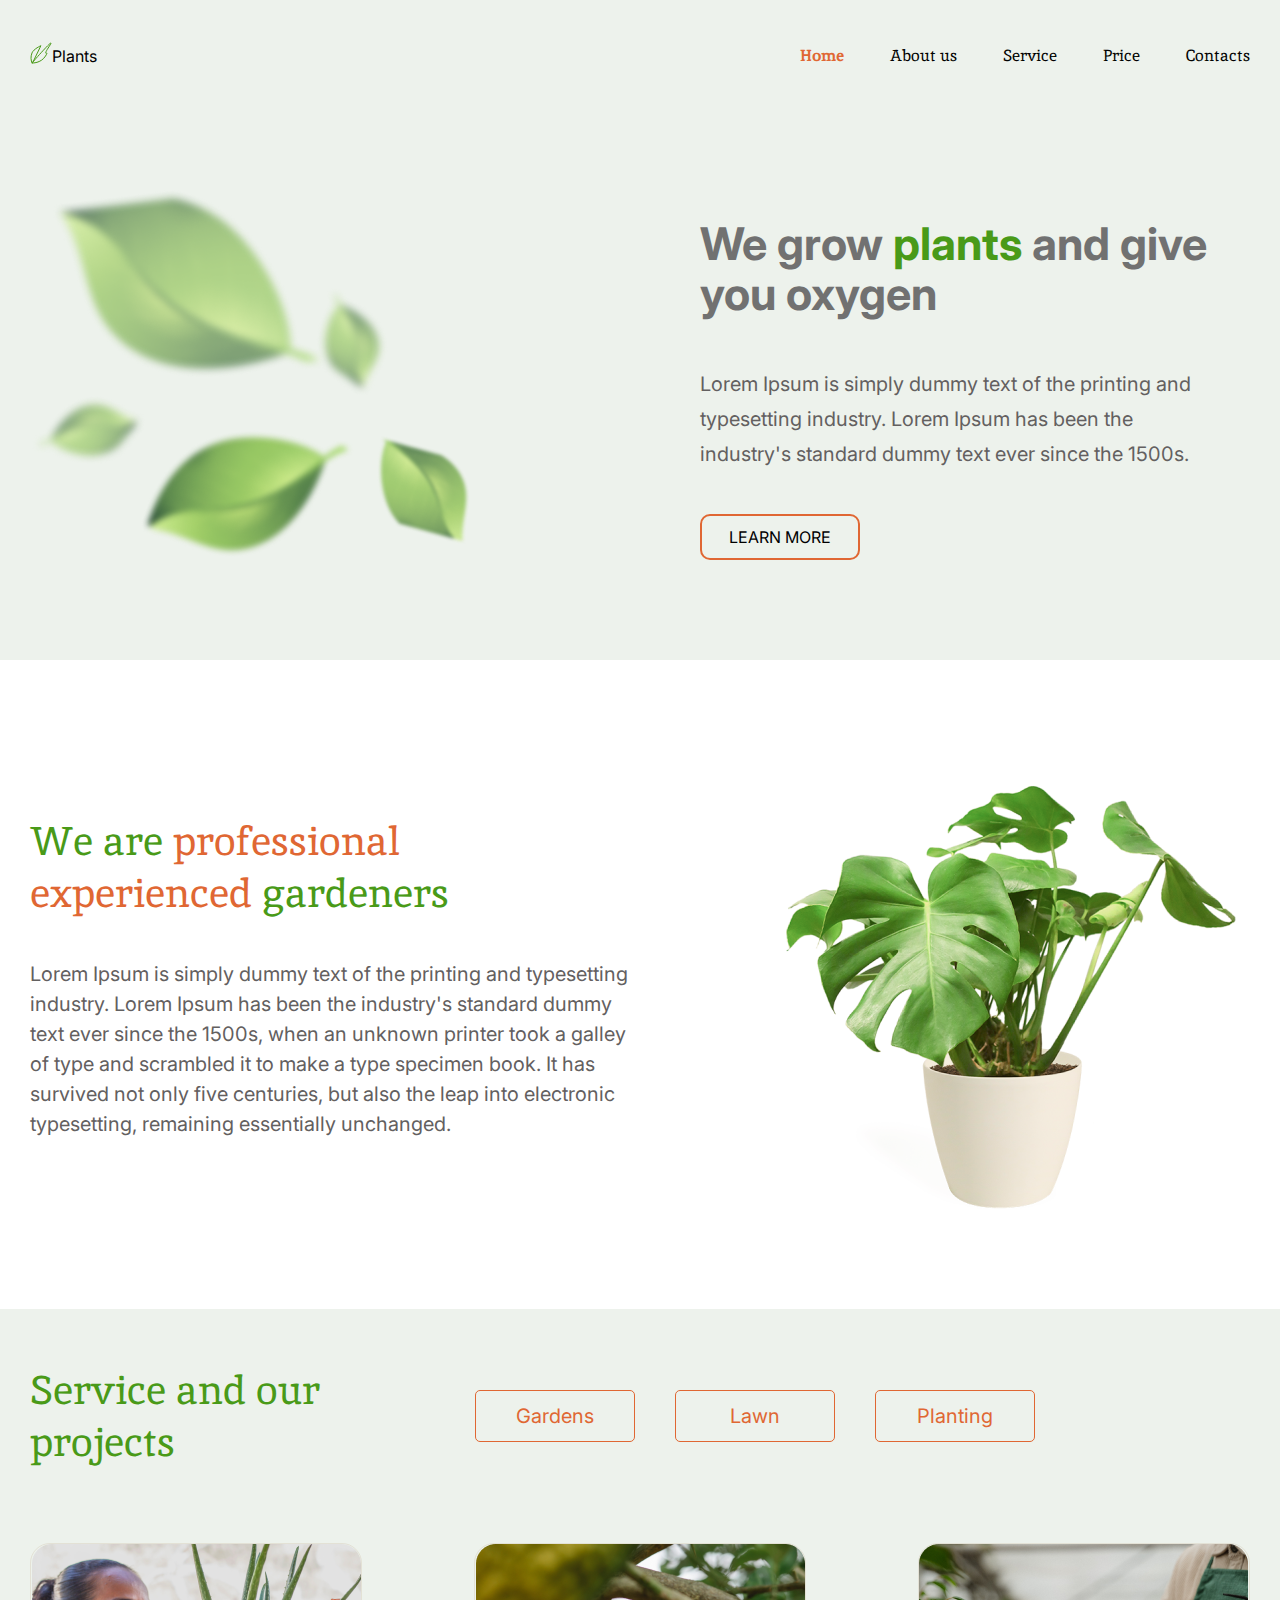
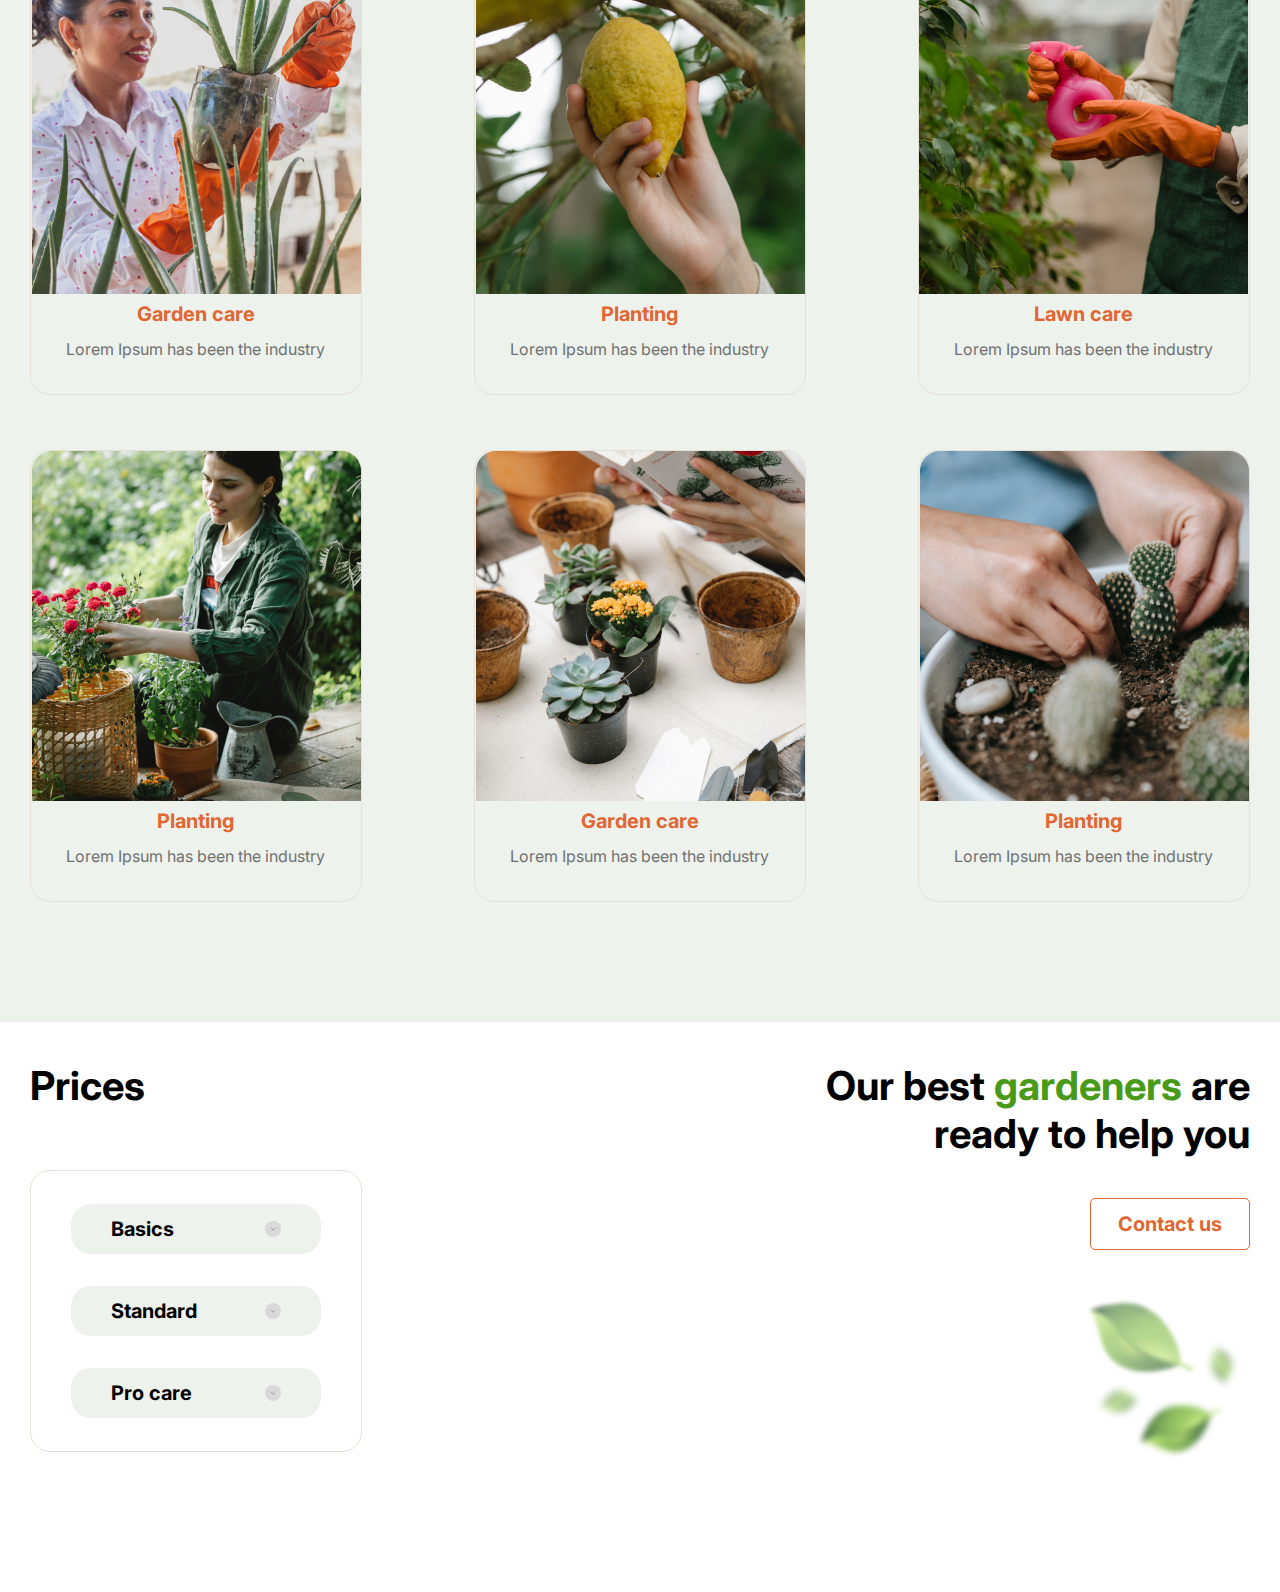
==== plants/index.html @ 60d7cde4 "feat: add service & prices sections" ====
<!DOCTYPE html>
<html lang="en">
<head>
	<meta charset="UTF-8">
	<meta http-equiv="X-UA-Compatible" content="IE=edge">
	<meta name="viewport" content="width=device-width, initial-scale=1.0">
	<!-- FONTS -->
	<link rel="preconnect" href="https://fonts.googleapis.com">
	<link rel="preconnect" href="https://fonts.gstatic.com" crossorigin>
	<link href="https://fonts.googleapis.com/css2?family=Inika:wght@400;700&family=Inter:wght@400;700&display=swap" rel="stylesheet">
   <!-- ----- -->
	<link rel="shortcut icon" href="img/logo.svg" type="image/x-icon">
	<link rel="stylesheet" href="css/style.css">
	<title>Plants</title>
</head>
<body>
	<div class="wrapper">
		<header class="header">
			<div class="container">
				<div class="header-body">
					<div class="header-body__column">
						<div class="header-body-logo logo">
							<div class="logo__img"><img src="img/logo.svg" alt="logo"></div>
							<div class="logo__text">Plants</div>
						</div>
					</div>
					<div class="header-body__column">
						<div class="header-menu__icon">
							<span></span>
							<span></span>
							<span></span>
						</div>
						<nav class="header-menu__menu">
							<ul class="header-menu-list">
								<li><a href="#" class="header-menu-list__link active"><span>Home</span></a></li>
								<li><a href="#" class="header-menu-list__link"><span>About us</span></a></li>
								<li><a href="#" class="header-menu-list__link"><span>Service</span></a></li>
								<li><a href="#" class="header-menu-list__link"><span>Price</span></a></li>
								<li><a href="#" class="header-menu-list__link"><span>Contacts</span></a></li>
							</ul>
						</nav>
					</div>
				</div>
			</div>
		</header>
		<main class="content">
			<section class="welcome">
				<div class="container">
					<div class="welcome-body">
						<div class="welcome-body__column">
							<div class="welcome-body__img"><img src="img/welcome/01.png" alt="leafs"></div>
						</div>
						<div class="welcome-body__column">
							<div class="welcome-body-item">
								<h1 class="welcome-body-item__title">We grow <span>plants</span> and give you oxygen</h1>
								<p class="welcome-body-item__text">Lorem Ipsum is simply dummy text of the printing and typesetting industry. Lorem Ipsum has been the industry's standard dummy text ever since the 1500s.</p>
								<a href="" class="welcome-body-item__btn btn btn--b">Learn more</a>
							</div>
						</div>
					</div>
				</div>
			</section>
			<section class="about">
				<div class="container">
					<div class="about-body">
						<div class="about-body__column">
							<div class="about-body-item">
								<h2 class="about-body-item__title">We are <span>professional experienced</span> gardeners</h2>
								<p class="about-body-item__text">Lorem Ipsum is simply dummy text of the printing and typesetting industry. Lorem Ipsum has been the industry's standard dummy text ever since the 1500s, when an unknown printer took a galley of type and scrambled it to make a type specimen book. It has survived not only five centuries, but also the leap into electronic typesetting, remaining essentially unchanged. </p>
							</div>
						</div>
						<div class="about-body__column">
							<div class="about-body__img"><img src="img/about/01.png" alt="houseplant"></div>
						</div>
					</div>
				</div>
			</section>
			<section class="service">
				<div class="container">
					<div class="service-body">
						<div class="service-body-header">
							<div class="service-body-header__column">
								<h2 class="service-body-header__title">Service and our projects</h2>
							</div>
							<div class="service-body-header__column">
								<ul class="service-body-header-list">
									<li data-filter="1" class="service-body-header-list__item btn">Gardens</li>
									<li data-filter="2" class="service-body-header-list__item btn">Lawn</li>
									<li data-filter="3" class="service-body-header-list__item btn">Planting</li>
								</ul>
							</div>
						</div>
						<div class="service-body-cards">
							<div class="service-body-cards__column">
								<div class="service-body-cards-item">
									<div class="service-body-cards-item__img"><img src="img/service/01.png" alt="garden-care"></div>
									<h3 class="service-body-cards-item__title">Garden care</h3>
									<p class="service-body-cards-item__text">Lorem Ipsum has been the industry</p>
								</div>
							</div>
							<div class="service-body-cards__column">
								<div class="service-body-cards-item">
									<div class="service-body-cards-item__img"><img src="img/service/02.png" alt="planting"></div>
									<h3 class="service-body-cards-item__title">Planting</h3>
									<p class="service-body-cards-item__text">Lorem Ipsum has been the industry</p>
								</div>
							</div>
							<div class="service-body-cards__column">
								<div class="service-body-cards-item">
									<div class="service-body-cards-item__img"><img src="img/service/03.png" alt="lawn-care"></div>
									<h3 class="service-body-cards-item__title">Lawn care</h3>
									<p class="service-body-cards-item__text">Lorem Ipsum has been the industry</p>
								</div>
							</div>
							<div class="service-body-cards__column">
								<div class="service-body-cards-item">
									<div class="service-body-cards-item__img"><img src="img/service/04.png" alt="planting"></div>
									<h3 class="service-body-cards-item__title">Planting</h3>
									<p class="service-body-cards-item__text">Lorem Ipsum has been the industry</p>
								</div>
							</div>
							<div class="service-body-cards__column">
								<div class="service-body-cards-item">
									<div class="service-body-cards-item__img"><img src="img/service/05.png" alt="garden-care"></div>
									<h3 class="service-body-cards-item__title">Garden care</h3>
									<p class="service-body-cards-item__text">Lorem Ipsum has been the industry</p>
								</div>
							</div>
							<div class="service-body-cards__column">
								<div class="service-body-cards-item">
									<div class="service-body-cards-item__img"><img src="img/service/06.png" alt="planting"></div>
									<h3 class="service-body-cards-item__title">Planting</h3>
									<p class="service-body-cards-item__text">Lorem Ipsum has been the industry</p>
								</div>
							</div>
						</div>
					</div>
				</div>
			</section>
			<section class="prices">
				<div class="container">
					<div class="prices-body">
						<div class="prices-body__column">
							<div class="prices-body-item">
								<h2 class="prices-body-item__title">Prices</h2>
								<div class="prices-body-item-buttons">
									<button class="prices-body-item-buttons__button"><span>Basics</span></button>
									<div class="prices-body-item-buttons-card card">
										<div class="card__title">Basics</div>
										<div class="card__divider"></div>
										<p class="card__text">Release of Letraset sheets containing Lorem Ipsum passages, and more recently</p>
										<div class="card__cost"><span>$15</span> / per hour</div>
										<a href="#" class="card__btn">Order</a>
									</div>
									<button class="prices-body-item-buttons__button button--mm"><span>Standard</span></button>
									<div class="prices-body-item-buttons-card card">
										<div class="card__title">Standard</div>
										<div class="card__divider"></div>
										<p class="card__text">Release of Letraset sheets containing Lorem Ipsum passages, and more recently</p>
										<div class="card__cost"><span>$25</span> / per hour</div>
										<a href="#" class="card__btn">Order</a>
									</div>
									<button class="prices-body-item-buttons__button"><span>Pro care</span></button>
									<div class="prices-body-item-buttons-card card">
										<div class="card__title">Basics</div>
										<div class="card__divider"></div>
										<p class="card__text">Release of Letraset sheets containing Lorem Ipsum passages, and more recently</p>
										<div class="card__cost"><span>$35</span> / per hour</div>
										<a href="#" class="card__btn">Order</a>
									</div>
								</div>
							</div>
						</div>
						<div class="prices-body__column">
							<div class="prices-body-item item--r">
								<h2 class="prices-body-item__title title--r">Our best <span>gardeners</span> are ready to help you</h2>
								<a href="#" class="prices-body-item__btn btn btn--s">Contact us</a>
								<div class="prices-body-item__image"><img src="img/prices/01.png" alt="leafs"></div>
							</div>
						</div>
					</div>
				</div>
			</section>
		</main>
		<footer class="footer"></footer>
	</div>
	<script src="https://ajax.googleapis.com/ajax/libs/jquery/3.6.1/jquery.min.js"></script>
	<script src="js/script.js"></script>
</body>
</html>
---- plants/css/style.css ----
* {
  padding: 0px;
  margin: 0px;
  border: 0px;
}

*,
*:before,
*:after {
  box-sizing: border-box;
}

:focus,
:active {
  outline: none;
}

a:focus,
a:active {
  outline: none;
}

html,
body {
  height: 100%;
  min-width: 320px;
}

body {
  color: #636060;
  line-height: 1;
  font-family: "Inter";
  font-size: 20px;
  -ms-text-size-adjust: 100%;
  -moz-text-size-adjust: 100%;
  -webkit-text-size-adjust: 100%;
  -webkit-font-smoothing: antialiased;
  -moz-osx-font-smoothing: grayscale;
}

input,
button,
textarea {
  font-family: "Inter";
  font-size: inherit;
}

button {
  cursor: pointer;
  color: inherit;
  background-color: inherit;
}

a {
  color: inherit;
}

a:link,
a:visited {
  text-decoration: none;
}

a:hover {
  text-decoration: none;
}

ul li {
  list-style: none;
}

img {
  vertical-align: top;
}

h1,
h2,
h3,
h4,
h5,
h6 {
  font-weight: inherit;
  font-size: inherit;
}

.wrapper {
  width: 100%;
  min-height: 100%;
  overflow: hidden;
  display: flex;
  flex-direction: column;
}
.wrapper > main {
  flex: 1 1 auto;
}

.container {
  max-width: 1220px;
  width: 100%;
  margin: 0px auto;
  color: #000;
}
@media (max-width: 1232px) {
  .container {
    max-width: 970px;
  }
}
@media (max-width: 992.98px) {
  .container {
    max-width: 750px;
  }
}
@media (max-width: 767.98px) {
  .container {
    max-width: none;
    padding: 0 10px;
  }
}

.header {
  padding: 42px 0;
  background-color: #EDF2EC;
}

.header-body {
  display: flex;
  justify-content: space-between;
}
.logo {
  display: flex;
  align-items: flex-end;
}
.logo__img img {
  max-width: 100%;
}
.logo__text {
  color: #000;
  font-size: 16px;
}

.header-menu-list {
  display: flex;
}
.header-menu-list__link {
  font-family: "Inika";
  color: #010201;
  font-size: 16px;
}
.header-menu-list__link span {
  position: relative;
  line-height: 28px;
}
.header-menu-list__link span::after {
  content: "";
  position: absolute;
  left: 50%;
  bottom: 0;
  width: 0;
  height: 1px;
  background-color: #010201;
  transition: all 0.3s ease 0s;
}
.header-menu-list__link:hover span::after {
  left: 0;
  width: 100%;
}
.header-menu-list .active {
  color: #E06733;
  font-weight: 700;
}
.header-menu-list .active span {
  position: relative;
  line-height: 28px;
}
.header-menu-list .active span::after {
  content: "";
  position: absolute;
  left: 50%;
  bottom: 0;
  width: 0;
  height: 2px;
  background-color: #E06733;
  transition: all 0.3s ease 0s;
}
.header-menu-list .active:hover span::after {
  left: 0;
  width: 100%;
}
.header-menu-list li {
  margin: 0px 46px 0px 0px;
}
.header-menu-list li:last-child {
  margin: 0px 0px 0px 0px;
}

.welcome {
  padding: 62px 0;
  background-color: #EDF2EC;
}

.welcome-body {
  display: flex;
  justify-content: space-between;
}
.welcome-body-item {
  padding: 45px 0px 0px 0px;
  max-width: 550px;
}
.welcome-body-item__title {
  color: #717171;
  font-size: 45px;
  line-height: 50px;
  font-weight: 700;
}
.welcome-body-item__title span {
  color: #499A18;
}
.welcome-body-item__text {
  padding: 48px 0px 42px 0px;
  max-width: 525px;
  color: #636060;
  line-height: 35px;
}
.about {
  padding: 85px 0;
}

.about-body {
  display: flex;
  justify-content: space-between;
}
.about-body-item {
  padding: 70px 0px 0px 0px;
  max-width: 605px;
}
.about-body-item__title {
  max-width: 460px;
  color: #499A18;
  font-family: "Inika";
  font-size: 40px;
  line-height: 52px;
}
.about-body-item__title span {
  color: #E06733;
}
.about-body-item__text {
  padding: 40px 0px 0px 0px;
  color: #636060;
  font-size: 20px;
  line-height: 30px;
}

.service {
  padding: 55px 0px 65px 0px;
  background-color: #EDF2EC;
}

.service-body-header {
  margin: 0px 0px 75px 0px;
  display: flex;
  align-items: center;
}
.service-body-header__title {
  max-width: 300px;
  margin: 0px 145px 0px 0px;
  font-family: "Inika";
  color: #499A18;
  font-size: 40px;
  line-height: 52px;
}

.service-body-header-list__item {
  cursor: pointer;
}
.service-body-header-list li {
  margin: 0px 35px 0px 0px;
}
.service-body-header-list li:last-child {
  margin: 0px 0px 0px 0px;
}

.service-body-cards {
  display: flex;
  flex-wrap: wrap;
  margin: 0px -56px;
}
.service-body-cards__column {
  flex: 0 0 33.333%;
  padding: 0 56px;
  margin: 0px 0px 55px 0px;
}

.service-body-cards-item {
  display: flex;
  flex-direction: column;
  align-items: center;
  border: 1px solid #E3E1D5;
  border-radius: 20px;
}
.service-body-cards-item__img img {
  max-width: 100%;
}
.service-body-cards-item__title {
  padding: 10px 0px 0px 0px;
  color: #E06733;
  font-weight: 700;
  font-size: 20px;
  line-height: 20px;
}
.service-body-cards-item__text {
  padding: 15px 0px 35px 0px;
  color: #717171;
  font-size: 16px;
  line-height: 20px;
  text-align: center;
}

.prices {
  padding: 40px 0px 115px 0px;
}

.prices-body {
  display: flex;
  justify-content: space-between;
}
.prices-body-item__title {
  max-width: 460px;
  color: #000;
  font-weight: 700;
  font-size: 40px;
  line-height: 48px;
}
.prices-body-item__title span {
  color: #499A18;
}
.prices-body-item__title.title--r {
  text-align: right;
}
.prices-body-item.item--r {
  display: flex;
  flex-direction: column;
  align-items: flex-end;
}
.prices-body-item__btn {
  margin: 40px 0;
}
.prices-body-item-buttons {
  margin: 60px 0px 0px 0px;
  padding: 33px 40px;
  border: 1px solid #E3E1D5;
  border-radius: 20px;
}
.prices-body-item-buttons__button {
  display: block;
  padding: 0 40px;
  min-height: 50px;
  width: 250px;
  background: #EDF2EC;
  border-radius: 20px;
  color: #000;
  font-weight: 700;
  font-size: 20px;
  line-height: 50px;
  text-align: left;
  position: relative;
}
.prices-body-item-buttons__button::after {
  content: "";
  position: absolute;
  top: 17px;
  right: 40px;
  width: 16px;
  height: 16px;
  border-radius: 50%;
  background: url(../img/prices/arrow.svg) #D9D9D9 center no-repeat;
}
.prices-body-item-buttons__button.button--mm {
  margin: 32px 0px;
}

.card {
  display: none;
}
.btn {
  display: inline-block;
  padding: 0px 40px;
  min-height: 50px;
  min-width: 160px;
  border: 1px solid #E06733;
  border-radius: 5px;
  font-size: 20px;
  line-height: 50px;
  color: #E06733;
  text-align: center;
  transition: all 0.3s ease 0s;
}
.btn.btn--b {
  padding: 0px 27px;
  min-height: 44px;
  min-width: 160px;
  border: 2px solid #E06733;
  border-radius: 10px;
  color: #000;
  font-size: 16px;
  line-height: 42px;
  text-transform: uppercase;
}
.btn.btn--s {
  padding: 0 25px;
  font-weight: 700;
}
.btn:hover {
  background-color: #E06733;
  color: #fff;
}
.btn.fw {
  width: 100%;
}
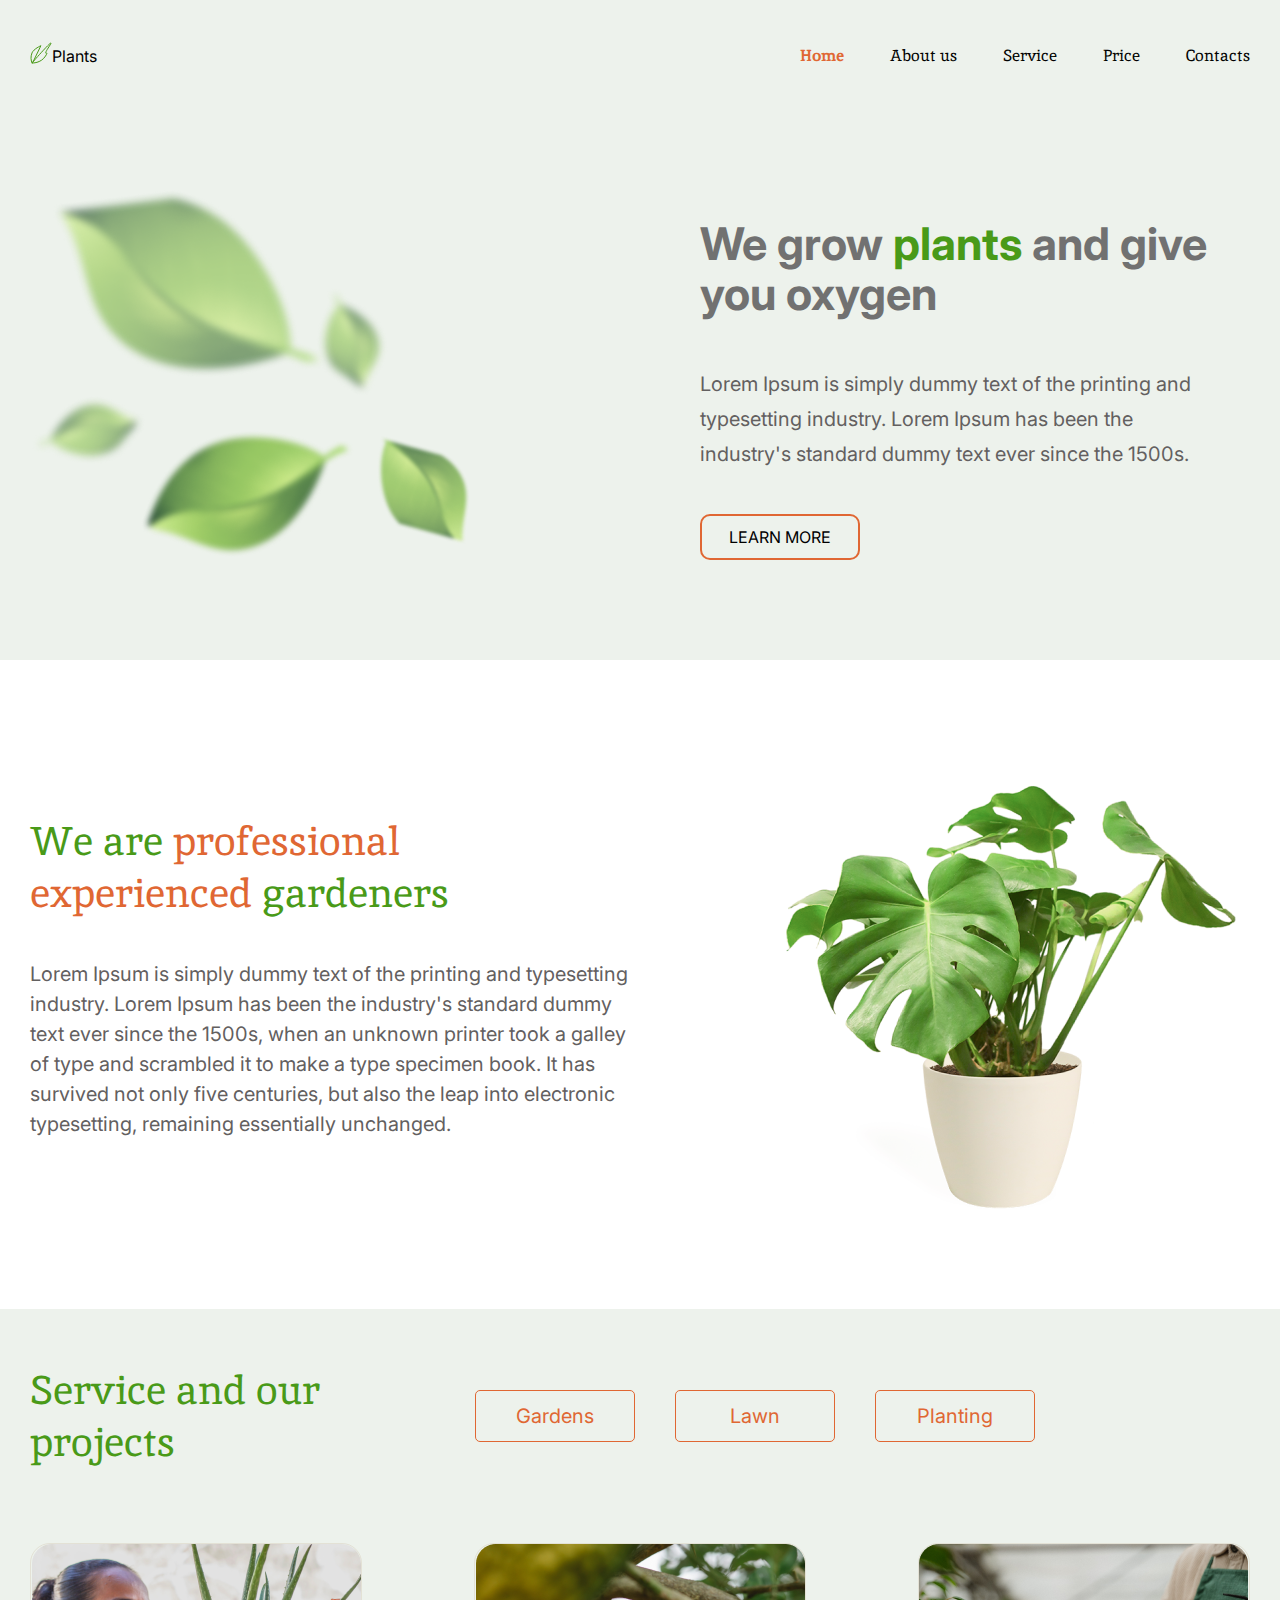
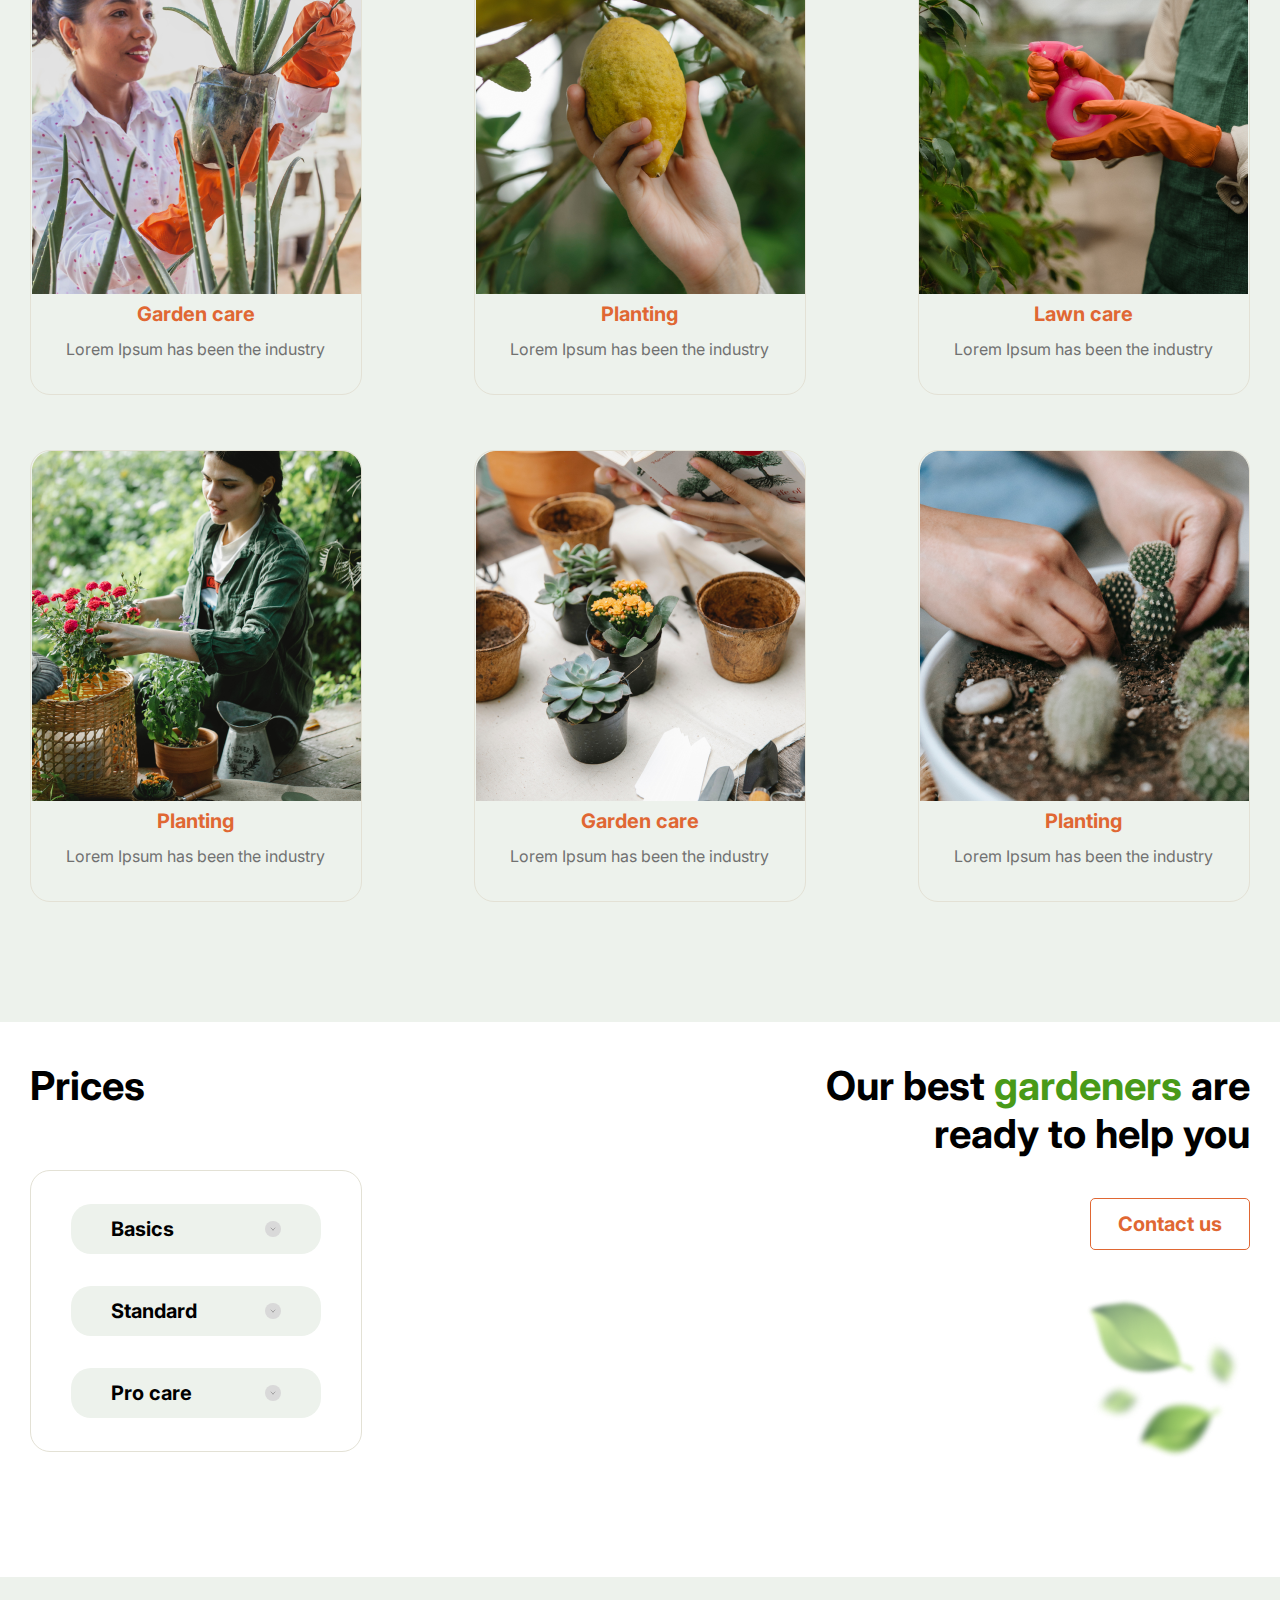
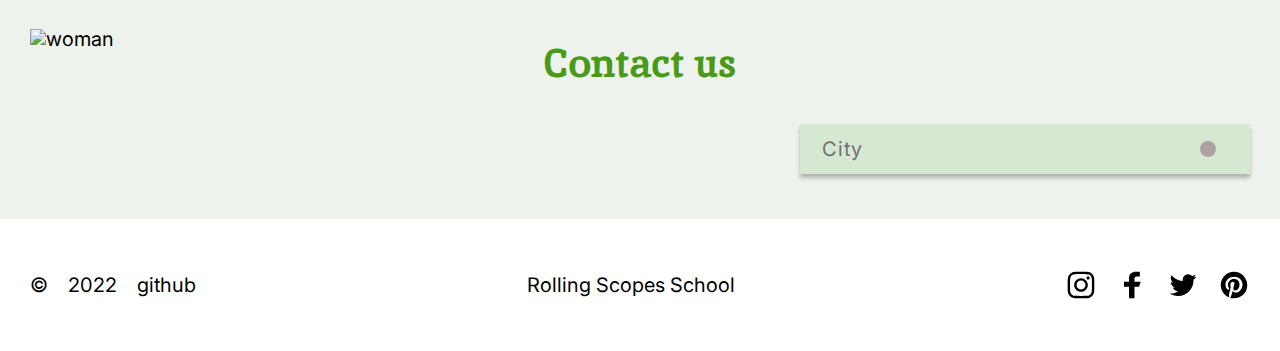
==== commit b50ee01c: "feat: add footer" ====
--- a/plants/index.html
+++ b/plants/index.html
@@ -54,7 +54,7 @@
 							<div class="welcome-body-item">
 								<h1 class="welcome-body-item__title">We grow <span>plants</span> and give you oxygen</h1>
 								<p class="welcome-body-item__text">Lorem Ipsum is simply dummy text of the printing and typesetting industry. Lorem Ipsum has been the industry's standard dummy text ever since the 1500s.</p>
-								<a href="" class="welcome-body-item__btn btn btn--b">Learn more</a>
+								<button href="" class="welcome-body-item__btn btn btn--b">Learn more</button>
 							</div>
 						</div>
 					</div>
@@ -84,9 +84,9 @@
 							</div>
 							<div class="service-body-header__column">
 								<ul class="service-body-header-list">
-									<li data-filter="1" class="service-body-header-list__item btn">Gardens</li>
-									<li data-filter="2" class="service-body-header-list__item btn">Lawn</li>
-									<li data-filter="3" class="service-body-header-list__item btn">Planting</li>
+									<li data-filter="1" class="service-body-header-list__item btn"><button>Gardens</button></li>
+									<li data-filter="2" class="service-body-header-list__item btn"><button>Lawn</button></li>
+									<li data-filter="3" class="service-body-header-list__item btn"><button>Planting</button></li>
 								</ul>
 							</div>
 						</div>
@@ -145,25 +145,22 @@
 								<h2 class="prices-body-item__title">Prices</h2>
 								<div class="prices-body-item-buttons">
 									<button class="prices-body-item-buttons__button"><span>Basics</span></button>
-									<div class="prices-body-item-buttons-card card">
+									<div class="prices-body-item-buttons-card card basics">
 										<div class="card__title">Basics</div>
-										<div class="card__divider"></div>
 										<p class="card__text">Release of Letraset sheets containing Lorem Ipsum passages, and more recently</p>
 										<div class="card__cost"><span>$15</span> / per hour</div>
 										<a href="#" class="card__btn">Order</a>
 									</div>
-									<button class="prices-body-item-buttons__button button--mm"><span>Standard</span></button>
-									<div class="prices-body-item-buttons-card card">
+									<button class="prices-body-item-buttons__button button--c"><span>Standard</span></button>
+									<div class="prices-body-item-buttons-card card standard">
 										<div class="card__title">Standard</div>
-										<div class="card__divider"></div>
 										<p class="card__text">Release of Letraset sheets containing Lorem Ipsum passages, and more recently</p>
 										<div class="card__cost"><span>$25</span> / per hour</div>
 										<a href="#" class="card__btn">Order</a>
 									</div>
-									<button class="prices-body-item-buttons__button"><span>Pro care</span></button>
-									<div class="prices-body-item-buttons-card card">
-										<div class="card__title">Basics</div>
-										<div class="card__divider"></div>
+									<button class="prices-body-item-buttons__button button--b"><span>Pro care</span></button>
+									<div class="prices-body-item-buttons-card card procare">
+										<div class="card__title">Pro care</div>
 										<p class="card__text">Release of Letraset sheets containing Lorem Ipsum passages, and more recently</p>
 										<div class="card__cost"><span>$35</span> / per hour</div>
 										<a href="#" class="card__btn">Order</a>
@@ -174,15 +171,116 @@
 						<div class="prices-body__column">
 							<div class="prices-body-item item--r">
 								<h2 class="prices-body-item__title title--r">Our best <span>gardeners</span> are ready to help you</h2>
-								<a href="#" class="prices-body-item__btn btn btn--s">Contact us</a>
+								<button href="#" class="prices-body-item__btn btn btn--s">Contact us</button>
 								<div class="prices-body-item__image"><img src="img/prices/01.png" alt="leafs"></div>
 							</div>
 						</div>
 					</div>
 				</div>
 			</section>
+			<section class="contacts">
+				<div class="container">
+					<h2 class="contacts__title">Contact us</h2>
+					<div class="contacts-body">
+						<div class="contacts-body__column">
+							<div class="contacts-body__img"><img src="img/contacts/01.png" alt="woman"></div>
+						</div>
+						<div class="contacts-body__column">
+							<div class="contacts-body-list">
+								<span class="contacts-body-list__placeholder">City</span>
+								<div class="contacts-body-list-options">
+									<ul>
+										<li class="contacts-body-list-options__option" data-option data-value="canandaigua"><span>Canandaigua, NY</span></li>
+										<li class="contacts-body-list-options__option" data-option data-value="newyork"><span>New York City</span></li>
+										<li class="contacts-body-list-options__option" data-option data-value="yonkers"><span>Yonkers, NY</span></li>
+										<li class="contacts-body-list-options__option" data-option data-value="sherrill"><span>Sherrill, NY</span></li>
+									</ul>
+								</div>
+							</div>
+							<select name="city" id="" class="contacts-body-list">
+								<option value="" disabled selected>City</option>
+								<option value="canandaigua" class="contacts-body-list__option">Canandaigua, NY</option>
+								<option value="newyork" class="contacts-body-list__option">New York City</option>
+								<option value="yonkers" class="contacts-body-list__option">Yonkers, NY</option>
+								<option value="sherrill" class="contacts-body-list__option">Sherrill, NY</option>
+							</select>
+							<div class="contacts-body-card" id="canandaigua">
+								<div class="contacts-body-card__column">
+									<div class="contacts-body-card__title">City:</div>
+									<div class="contacts-body-card__title">Phone:</div>
+									<div class="contacts-body-card__title">Office adress:</div>
+								</div>
+								<div class="contacts-body-card__column">
+									<div class="contacts-body-card__text">Canandaigua, NY</div>
+									<div class="contacts-body-card__text">+1 585 393 0001</div>
+									<div class="contacts-body-card__text">151 Charlotte Street</div>
+									<a href="tel:15853930001" class="contacts-body-card__btn">Call us</a>
+								</div>
+							</div>
+							<div class="contacts-body-card" id="newyork">
+								<div class="contacts-body-card__column">
+									<div class="contacts-body-card__title">City:</div>
+									<div class="contacts-body-card__title">Phone:</div>
+									<div class="contacts-body-card__title">Office adress:</div>
+								</div>
+								<div class="contacts-body-card__column">
+									<div class="contacts-body-card__text">New York City</div>
+									<div class="contacts-body-card__text">+1 212 456 0002</div>
+									<div class="contacts-body-card__text">9 East 91st Street</div>
+									<a href="tel:12124560002" class="contacts-body-card__btn">Call us</a>
+								</div>
+							</div><div class="contacts-body-card" id="yonkers">
+								<div class="contacts-body-card__column">
+									<div class="contacts-body-card__title">City:</div>
+									<div class="contacts-body-card__title">Phone:</div>
+									<div class="contacts-body-card__title">Office adress:</div>
+								</div>
+								<div class="contacts-body-card__column">
+									<div class="contacts-body-card__text">Yonkers, NY</div>
+									<div class="contacts-body-card__text">+1 914	678 0003</div>
+									<div class="contacts-body-card__text">511 Warburton Ave</div>
+									<a href="tel:19146780003" class="contacts-body-card__btn">Call us</a>
+								</div>
+							</div><div class="contacts-body-card" id="sherrill">
+								<div class="contacts-body-card__column">
+									<div class="contacts-body-card__title">City:</div>
+									<div class="contacts-body-card__title">Phone:</div>
+									<div class="contacts-body-card__title">Office adress:</div>
+								</div>
+								<div class="contacts-body-card__column">
+									<div class="contacts-body-card__text">Sherrill, NY</div>
+									<div class="contacts-body-card__text">+1 315	908 0004</div>
+									<div class="contacts-body-card__text">14 WEST Noyes BLVD</div>
+									<a href="tel:13159080004" class="contacts-body-card__btn">Call us</a>
+								</div>
+							</div>
+						</div>	
+					</div>
+				</div>
+			</section>
 		</main>
-		<footer class="footer"></footer>
+		<footer class="footer">
+			<div class="container">
+				<div class="footer-body">
+					<div class="footer-body__column">
+						<div class="footer-body-item">
+							<div class="footer-body-item__column">©</div>
+							<div class="footer-body-item__column">2022</div>
+							<div class="footer-body-item__column"><a href="https://github.com/FreightDH">github</a></div>
+						</div>
+					</div>
+					<div class="footer-body__column">Rolling Scopes School</div>
+					<div class="footer-body__column">
+						<div class="footer-body-links">
+							<a href="" class="footer-body-links__link"><img src="img/footer/01.svg" alt="inst"></a>
+							<a href="" class="footer-body-links__link"><img src="img/footer/02.svg" alt="fb"></a>
+							<a href="" class="footer-body-links__link"><img src="img/footer/03.svg" alt="tw"></a>
+							<a href="" class="footer-body-links__link"><img src="img/footer/04.svg" alt="pint"></a>
+						</div>
+					</div>
+				</div>
+			</div>
+		</footer>
 	</div>
 	<script src="https://ajax.googleapis.com/ajax/libs/jquery/3.6.1/jquery.min.js"></script>
 	<script src="js/script.js"></script>
--- a/plants/css/style.css
+++ b/plants/css/style.css
@@ -192,6 +192,32 @@
   margin: 0px 0px 0px 0px;
 }
 
+.footer {
+  padding: 50px 0;
+}
+
+.footer-body {
+  display: flex;
+  justify-content: space-between;
+  align-items: center;
+  color: #000;
+  font-size: 20px;
+}
+.footer-body-item {
+  display: flex;
+  margin: 0 -10px;
+}
+.footer-body-item__column {
+  padding: 0 10px;
+}
+
+.footer-body-links {
+  margin: 0 -7px;
+}
+.footer-body-links__link {
+  padding: 0 7px;
+}
+
 .welcome {
   padding: 62px 0;
   background-color: #EDF2EC;
@@ -315,7 +341,7 @@
 }
 
 .prices {
-  padding: 40px 0px 115px 0px;
+  padding: 40px 0px 100px 0px;
 }
 
 .prices-body {
@@ -348,6 +374,7 @@
   padding: 33px 40px;
   border: 1px solid #E3E1D5;
   border-radius: 20px;
+  position: relative;
 }
 .prices-body-item-buttons__button {
   display: block;
@@ -373,13 +400,232 @@
   border-radius: 50%;
   background: url(../img/prices/arrow.svg) #D9D9D9 center no-repeat;
 }
-.prices-body-item-buttons__button.button--mm {
-  margin: 32px 0px;
+.prices-body-item-buttons__button.button--c {
+  margin: 32px 0px 32px 0px;
+}
+.prices-body-item-buttons__button.button--b {
+  margin: 0px 0px 0px 0px;
 }
 
 .card {
   display: none;
-}
+  padding: 0 40px;
+  min-height: 140px;
+  width: 250px;
+  background: #D6E7D2;
+  border-radius: 20px;
+  position: absolute;
+  top: 0px;
+}
+.card__title {
+  cursor: pointer;
+  color: #000;
+  font-weight: 700;
+  font-size: 20px;
+  line-height: 50px;
+  text-align: left;
+  position: relative;
+}
+.card__title::after {
+  content: "";
+  position: absolute;
+  top: 17px;
+  right: 0px;
+  width: 16px;
+  height: 16px;
+  border-radius: 50%;
+  background: url(../img/prices/arrow.svg) #D9D9D9 center no-repeat;
+  transform: rotate(-180deg);
+}
+.card__title::before {
+  content: "";
+  position: absolute;
+  width: 164px;
+  height: 0.5px;
+  bottom: 7px;
+  left: 0;
+  background-color: #AEA1A1;
+}
+.card__text {
+  font-weight: 300;
+  font-size: 10px;
+  line-height: 10px;
+  color: #717171;
+}
+.card__cost {
+  color: #000;
+  font-size: 12px;
+  line-height: 20px;
+}
+.card__cost span {
+  font-weight: 700;
+  color: #E06733;
+}
+.card__btn {
+  padding: 0 20px;
+  min-height: 25px;
+  min-width: 85px;
+  background-color: #fff;
+  border-radius: 10px;
+  color: #717171;
+  font-weight: 700;
+  font-size: 14px;
+  line-height: 25px;
+}
+.card__btn:hover {
+  color: #000;
+  background-color: #EDF2EC;
+}
+
+.basics {
+  display: none;
+}
+
+.standard {
+  display: none;
+}
+
+.procare {
+  display: none;
+}
+
+.contacts {
+  padding: 60px 0px 0px 0px;
+  background-color: #EDF2EC;
+}
+.contacts__title {
+  font-family: "Inika";
+  color: #499A18;
+  text-align: center;
+  font-weight: 700;
+  font-size: 40px;
+  line-height: 52px;
+}
+.contacts select {
+  display: none;
+}
+
+.contacts-body {
+  display: flex;
+  justify-content: space-between;
+}
+.contacts-body__img {
+  margin: -60px 0px 0px 0px;
+}
+
+.contacts-body-list {
+  margin: 35px 0px 45px 0px;
+  height: 50px;
+  min-width: 450px;
+  position: relative;
+  cursor: pointer;
+  background: #D6E7D2;
+  box-shadow: 0px 4px 4px rgba(0, 0, 0, 0.25);
+  border-radius: 0px;
+}
+.contacts-body-list__placeholder {
+  padding: 0px 0px 0px 22px;
+  color: #717171;
+  font-size: 20px;
+  line-height: 50px;
+  letter-spacing: 0.05em;
+}
+.contacts-body-list__placeholder::after {
+  content: "";
+  position: absolute;
+  top: 17px;
+  right: 34px;
+  width: 16px;
+  height: 16px;
+  border-radius: 50%;
+  background: url(../img/contacts/arrow.svg) #AEA1A1 center no-repeat;
+}
+
+.contacts-body-list-options {
+  display: none;
+  padding: 25px 0px 0px 0px;
+  background-color: #DCE9D9;
+}
+.contacts-body-list-options__option {
+  padding: 0px 0px 0px 34px;
+  position: relative;
+  cursor: pointer;
+  color: #499A18;
+  font-size: 16px;
+  line-height: 40px;
+}
+.contacts-body-list-options__option::after {
+  content: "";
+  position: absolute;
+  width: 380px;
+  height: 1px;
+  bottom: 7px;
+  left: 35px;
+  background-color: #D9D9D9;
+}
+.contacts-body-list-options__option:hover {
+  color: #717171;
+}
+.contacts-body-list-options__option:hover::after {
+  background-color: #717171;
+}
+
+.contacts-body-card {
+  padding: 17px 0px 0px 35px;
+  display: flex;
+  border: 1px solid #000000;
+  border-radius: 20px;
+}
+.contacts-body-card__title {
+  margin: 0px 5px 0px 0px;
+  color: #000;
+  font-size: 16px;
+  line-height: 40px;
+  letter-spacing: 0.05em;
+}
+.contacts-body-card__text {
+  color: #717171;
+  font-size: 16px;
+  line-height: 40px;
+  letter-spacing: 0.05em;
+}
+.contacts-body-card__btn {
+  display: inline-block;
+  margin: 24px 0px 32px 0px;
+  padding: 0 29px;
+  min-height: 26px;
+  min-width: 122px;
+  border: 1px solid #E06733;
+  border-radius: 5px;
+  font-family: "Inika";
+  color: #717171;
+  font-weight: 700;
+  font-size: 10px;
+  line-height: 26px;
+  text-align: center;
+  transition: all 0.3s ease 0s;
+}
+.contacts-body-card__btn:hover {
+  background-color: #E06733;
+  color: #fff;
+}
+
+#canandaigua {
+  display: none;
+}
+
+#newyork {
+  display: none;
+}
+
+#yonkers {
+  display: none;
+}
+
+#sherrill {
+  display: none;
+}
+
 .btn {
   display: inline-block;
   padding: 0px 40px;
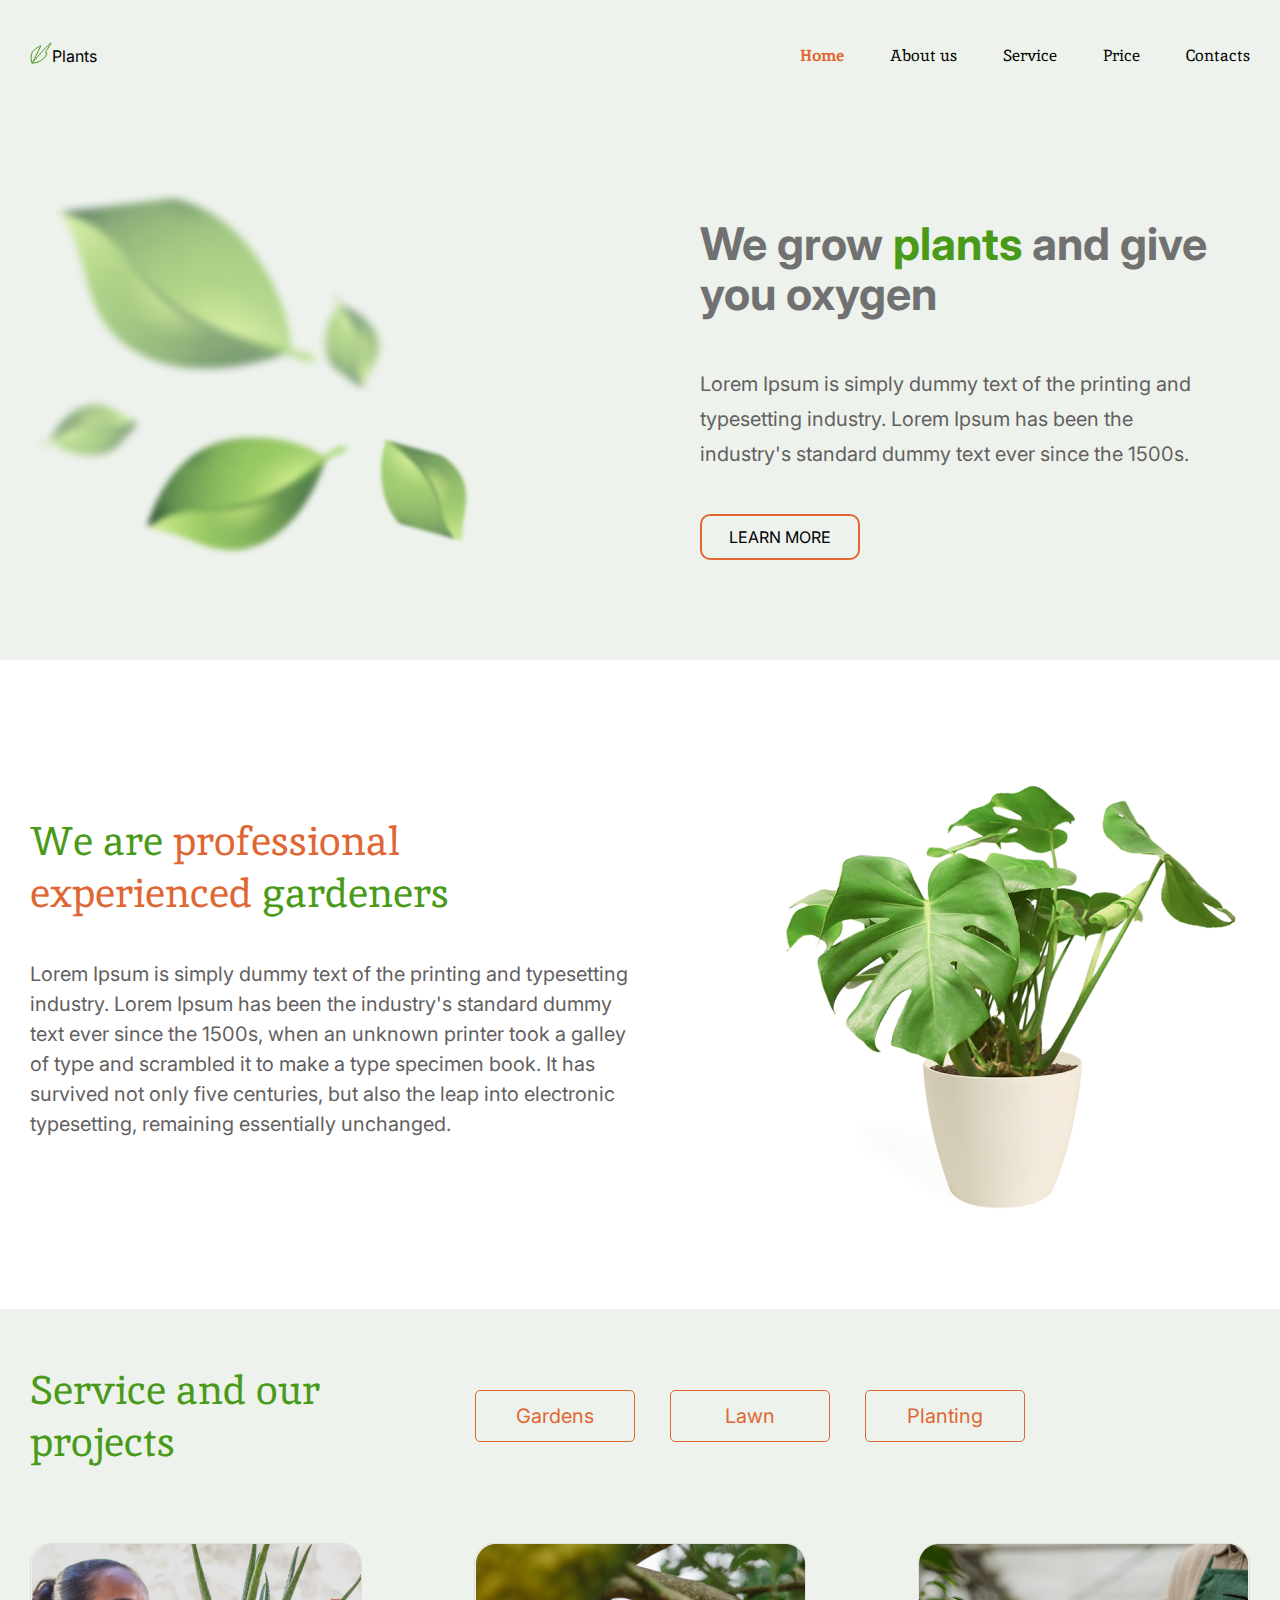
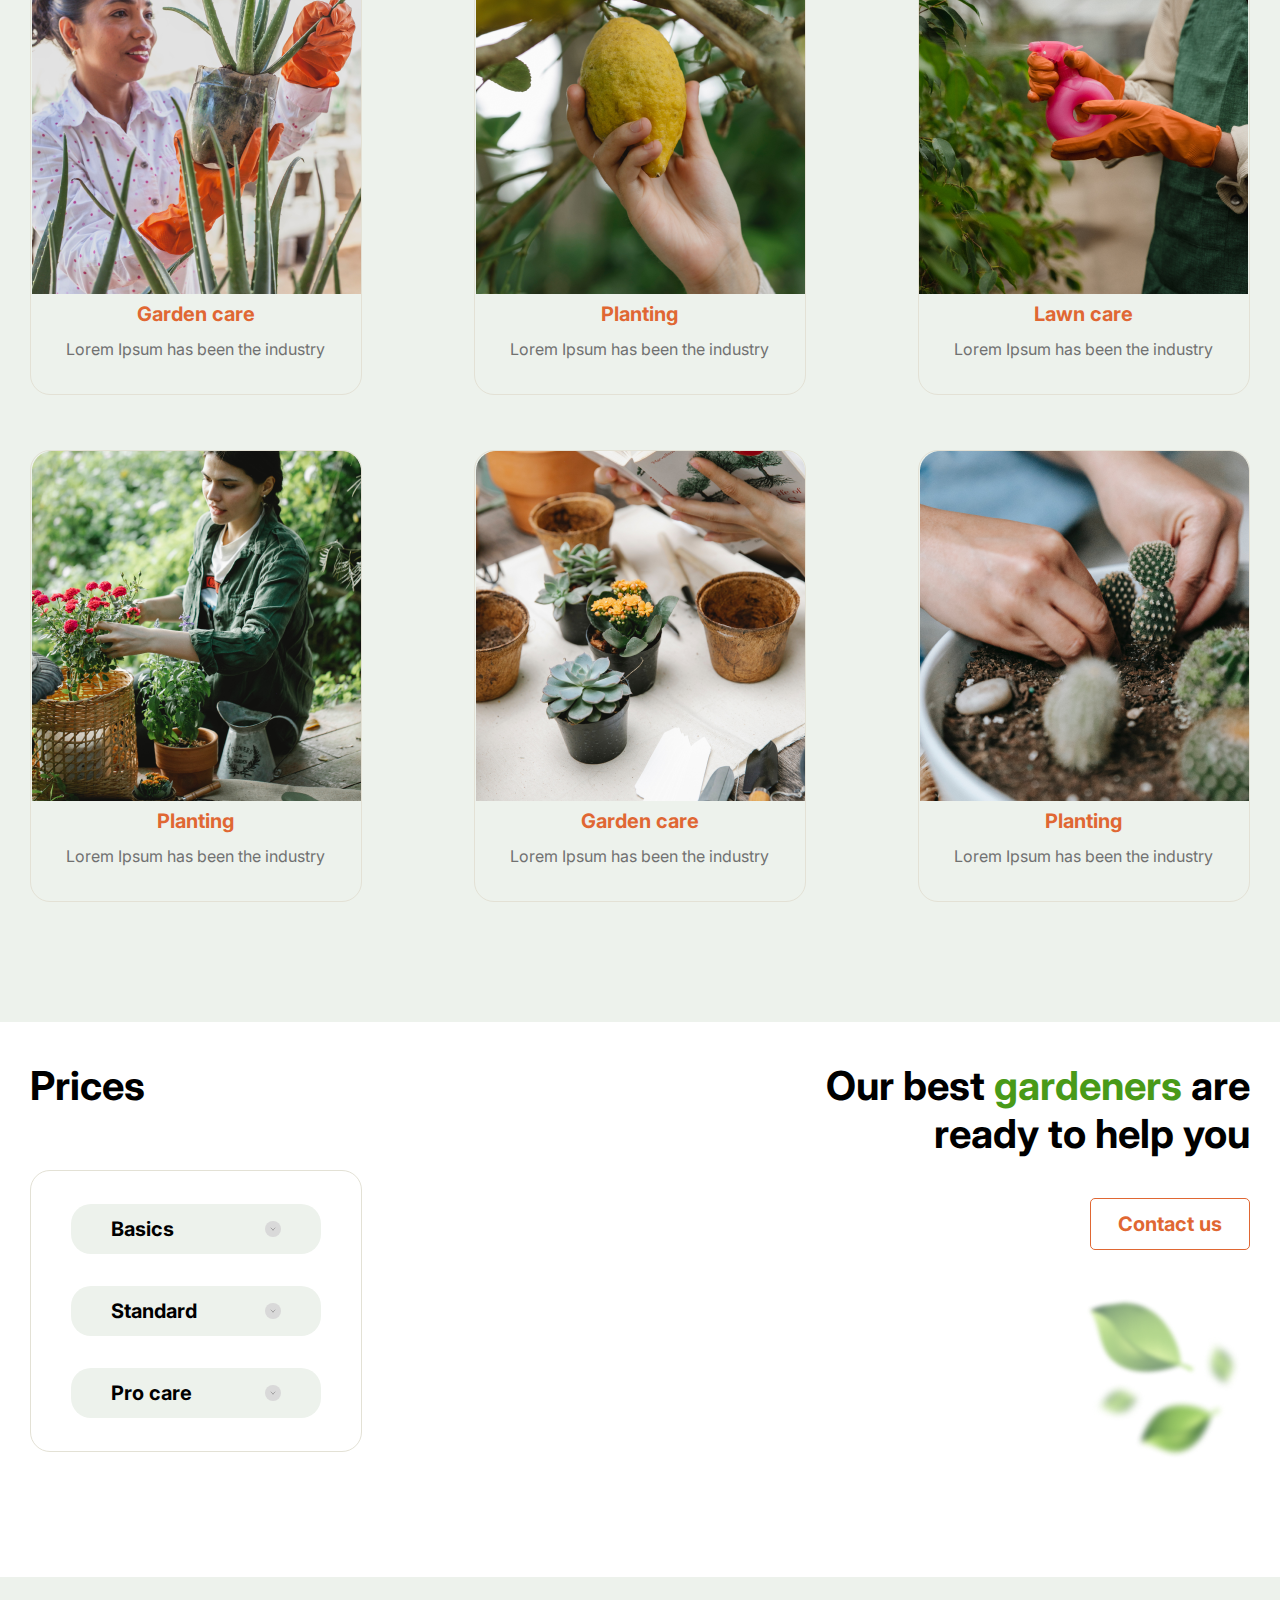
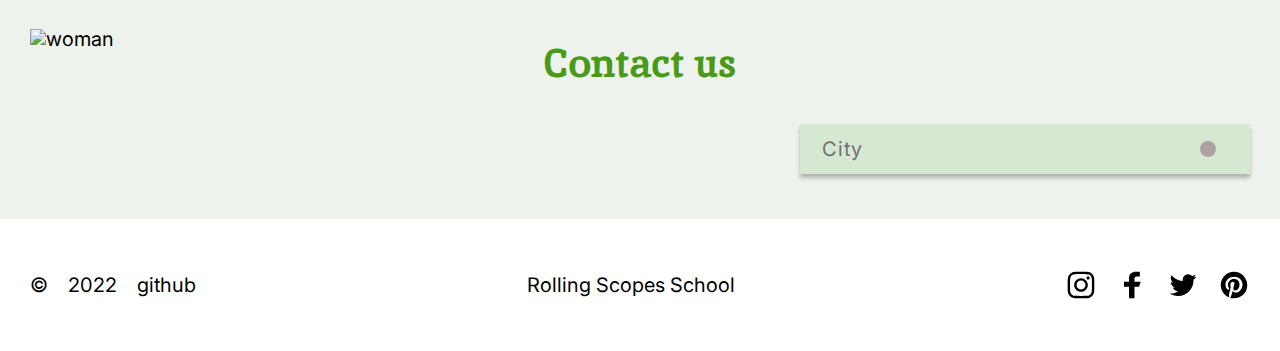
==== commit 60d5b3b2: "feat: final updates part 1" ====
--- a/plants/index.html
+++ b/plants/index.html
@@ -32,11 +32,11 @@
 						</div>
 						<nav class="header-menu__menu">
 							<ul class="header-menu-list">
-								<li><a href="#" class="header-menu-list__link active"><span>Home</span></a></li>
-								<li><a href="#" class="header-menu-list__link"><span>About us</span></a></li>
-								<li><a href="#" class="header-menu-list__link"><span>Service</span></a></li>
-								<li><a href="#" class="header-menu-list__link"><span>Price</span></a></li>
-								<li><a href="#" class="header-menu-list__link"><span>Contacts</span></a></li>
+								<li><a href="#home" class="header-menu-list__link active"><span>Home</span></a></li>
+								<li><a href="#about" class="header-menu-list__link"><span>About us</span></a></li>
+								<li><a href="#service" class="header-menu-list__link"><span>Service</span></a></li>
+								<li><a href="#price" class="header-menu-list__link"><span>Price</span></a></li>
+								<li><a href="#contacts" class="header-menu-list__link"><span>Contacts</span></a></li>
 							</ul>
 						</nav>
 					</div>
@@ -44,7 +44,7 @@
 			</div>
 		</header>
 		<main class="content">
-			<section class="welcome">
+			<section class="welcome" id="home">
 				<div class="container">
 					<div class="welcome-body">
 						<div class="welcome-body__column">
@@ -54,13 +54,13 @@
 							<div class="welcome-body-item">
 								<h1 class="welcome-body-item__title">We grow <span>plants</span> and give you oxygen</h1>
 								<p class="welcome-body-item__text">Lorem Ipsum is simply dummy text of the printing and typesetting industry. Lorem Ipsum has been the industry's standard dummy text ever since the 1500s.</p>
-								<button href="" class="welcome-body-item__btn btn btn--b">Learn more</button>
-							</div>
-						</div>
-					</div>
-				</div>
-			</section>
-			<section class="about">
+								<a href="#about"><button href="" class="welcome-body-item__btn btn btn--b">Learn more</button></a>
+							</div>
+						</div>
+					</div>
+				</div>
+			</section>
+			<section class="about" id="about">
 				<div class="container">
 					<div class="about-body">
 						<div class="about-body__column">
@@ -75,7 +75,7 @@
 					</div>
 				</div>
 			</section>
-			<section class="service">
+			<section class="service" id="service">
 				<div class="container">
 					<div class="service-body">
 						<div class="service-body-header">
@@ -84,9 +84,9 @@
 							</div>
 							<div class="service-body-header__column">
 								<ul class="service-body-header-list">
-									<li data-filter="1" class="service-body-header-list__item btn"><button>Gardens</button></li>
-									<li data-filter="2" class="service-body-header-list__item btn"><button>Lawn</button></li>
-									<li data-filter="3" class="service-body-header-list__item btn"><button>Planting</button></li>
+									<li data-filter="1" class="service-body-header-list__item"><button class="btn">Gardens</button></li>
+									<li data-filter="2" class="service-body-header-list__item"><button class="btn">Lawn</button></li>
+									<li data-filter="3" class="service-body-header-list__item"><button class="btn">Planting</button></li>
 								</ul>
 							</div>
 						</div>
@@ -137,7 +137,7 @@
 					</div>
 				</div>
 			</section>
-			<section class="prices">
+			<section class="prices" id="price">
 				<div class="container">
 					<div class="prices-body">
 						<div class="prices-body__column">
@@ -171,14 +171,14 @@
 						<div class="prices-body__column">
 							<div class="prices-body-item item--r">
 								<h2 class="prices-body-item__title title--r">Our best <span>gardeners</span> are ready to help you</h2>
-								<button href="#" class="prices-body-item__btn btn btn--s">Contact us</button>
+								<a href="#contacts"><button class="prices-body-item__btn btn btn--s">Contact us</button></a>
 								<div class="prices-body-item__image"><img src="img/prices/01.png" alt="leafs"></div>
 							</div>
 						</div>
 					</div>
 				</div>
 			</section>
-			<section class="contacts">
+			<section class="contacts" id="contacts">
 				<div class="container">
 					<h2 class="contacts__title">Contact us</h2>
 					<div class="contacts-body">
@@ -266,16 +266,18 @@
 						<div class="footer-body-item">
 							<div class="footer-body-item__column">©</div>
 							<div class="footer-body-item__column">2022</div>
-							<div class="footer-body-item__column"><a href="https://github.com/FreightDH">github</a></div>
-						</div>
-					</div>
-					<div class="footer-body__column">Rolling Scopes School</div>
+							<div class="footer-body-item__column"><a href="https://github.com/FreightDH"><span>github</span></a></div>
+						</div>
+					</div>
+					<div class="footer-body__column">
+						<a href="https://rs.school/js-stage0/"><span>Rolling Scopes School</span></a>
+					</div>
 					<div class="footer-body__column">
 						<div class="footer-body-links">
-							<a href="" class="footer-body-links__link"><img src="img/footer/01.svg" alt="inst"></a>
-							<a href="" class="footer-body-links__link"><img src="img/footer/02.svg" alt="fb"></a>
-							<a href="" class="footer-body-links__link"><img src="img/footer/03.svg" alt="tw"></a>
-							<a href="" class="footer-body-links__link"><img src="img/footer/04.svg" alt="pint"></a>
+							<a href="https://www.instagram.com" class="footer-body-links__link"><img src="img/footer/01.svg" alt="inst"></a>
+							<a href="https://ru-ru.facebook.com" class="footer-body-links__link"><img src="img/footer/02.svg" alt="fb"></a>
+							<a href="https://twitter.com" class="footer-body-links__link"><img src="img/footer/03.svg" alt="tw"></a>
+							<a href="https://ru.pinterest.com" class="footer-body-links__link"><img src="img/footer/04.svg" alt="pint"></a>
 						</div>
 					</div>
 				</div>
--- a/plants/css/style.css
+++ b/plants/css/style.css
@@ -31,11 +31,6 @@
   line-height: 1;
   font-family: "Inter";
   font-size: 20px;
-  -ms-text-size-adjust: 100%;
-  -moz-text-size-adjust: 100%;
-  -webkit-text-size-adjust: 100%;
-  -webkit-font-smoothing: antialiased;
-  -moz-osx-font-smoothing: grayscale;
 }
 
 input,
@@ -82,6 +77,10 @@
   font-size: inherit;
 }
 
+html {
+  scroll-behavior: smooth;
+}
+
 .wrapper {
   width: 100%;
   min-height: 100%;
@@ -203,6 +202,10 @@
   color: #000;
   font-size: 20px;
 }
+.footer-body__column span:hover {
+  text-decoration: underline;
+}
+
 .footer-body-item {
   display: flex;
   margin: 0 -10px;
@@ -294,6 +297,9 @@
   line-height: 52px;
 }
 
+.service-body-header-list {
+  display: flex;
+}
 .service-body-header-list__item {
   cursor: pointer;
 }
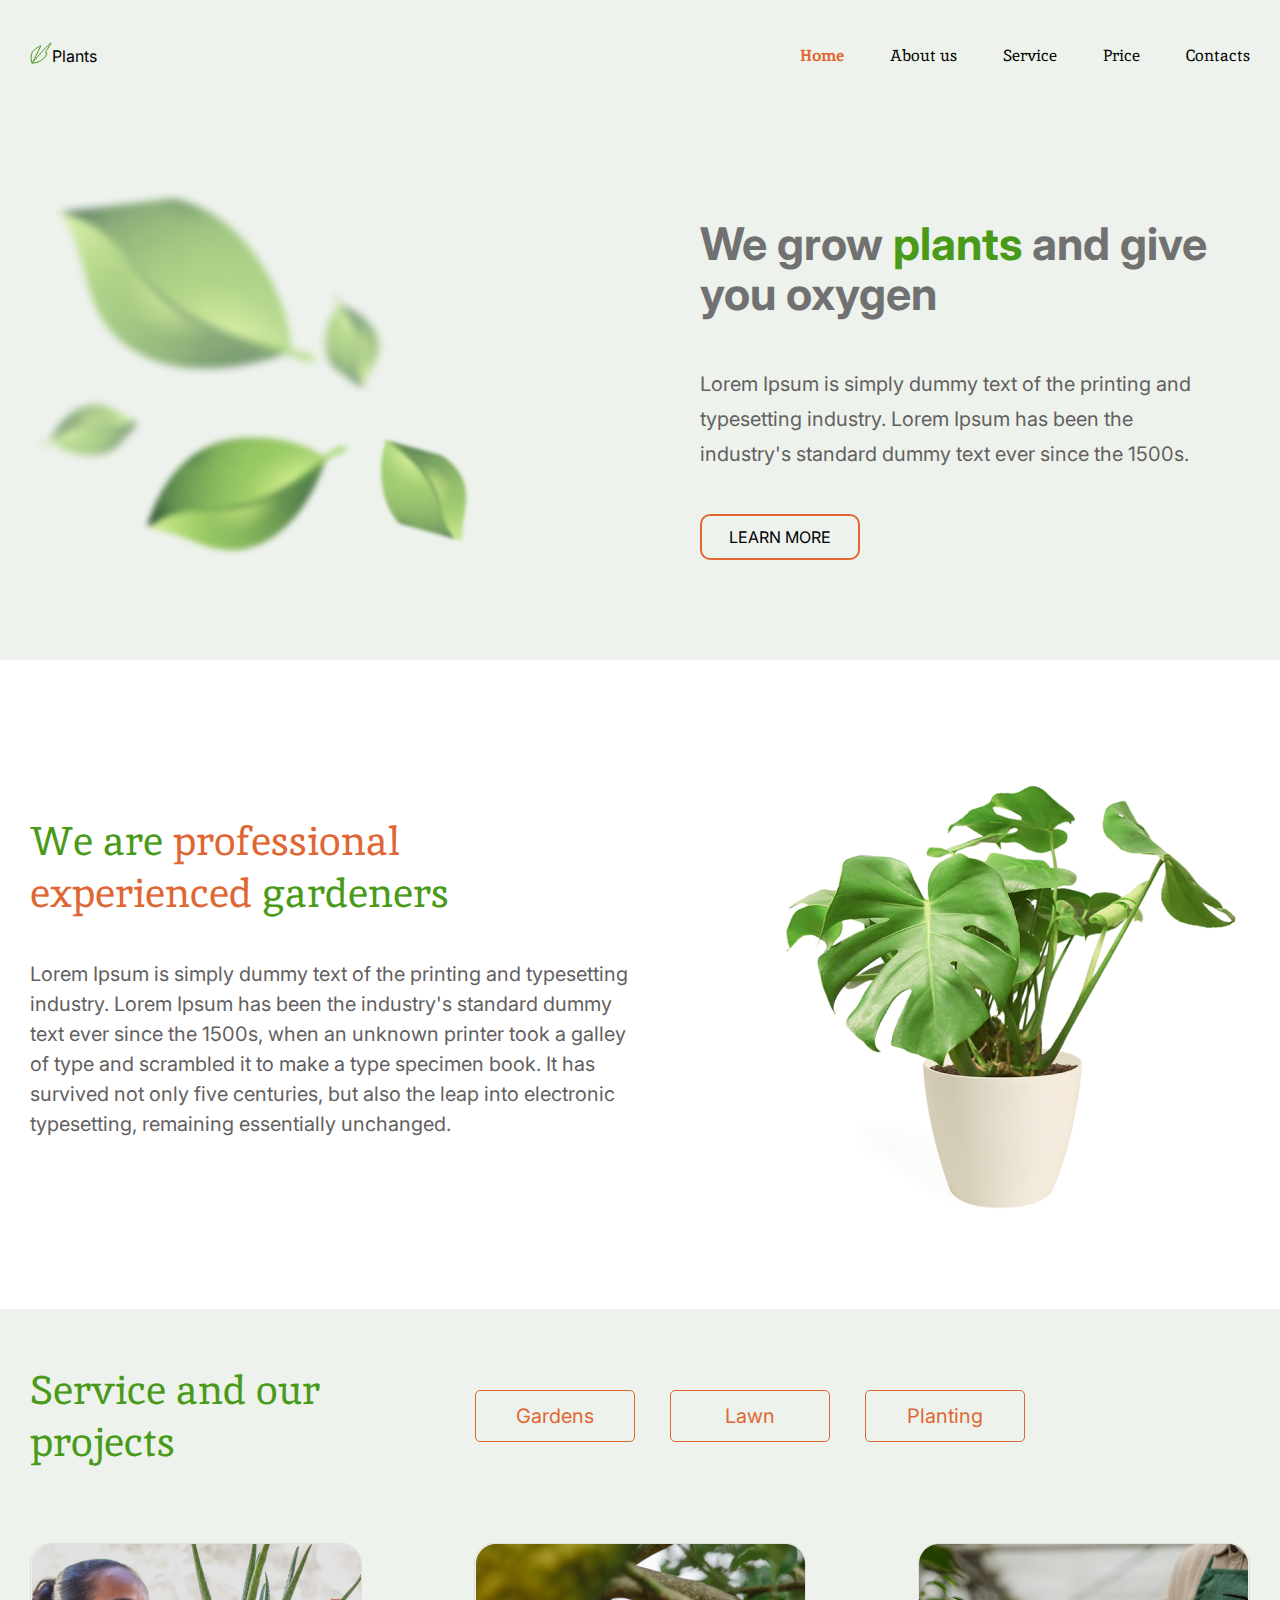
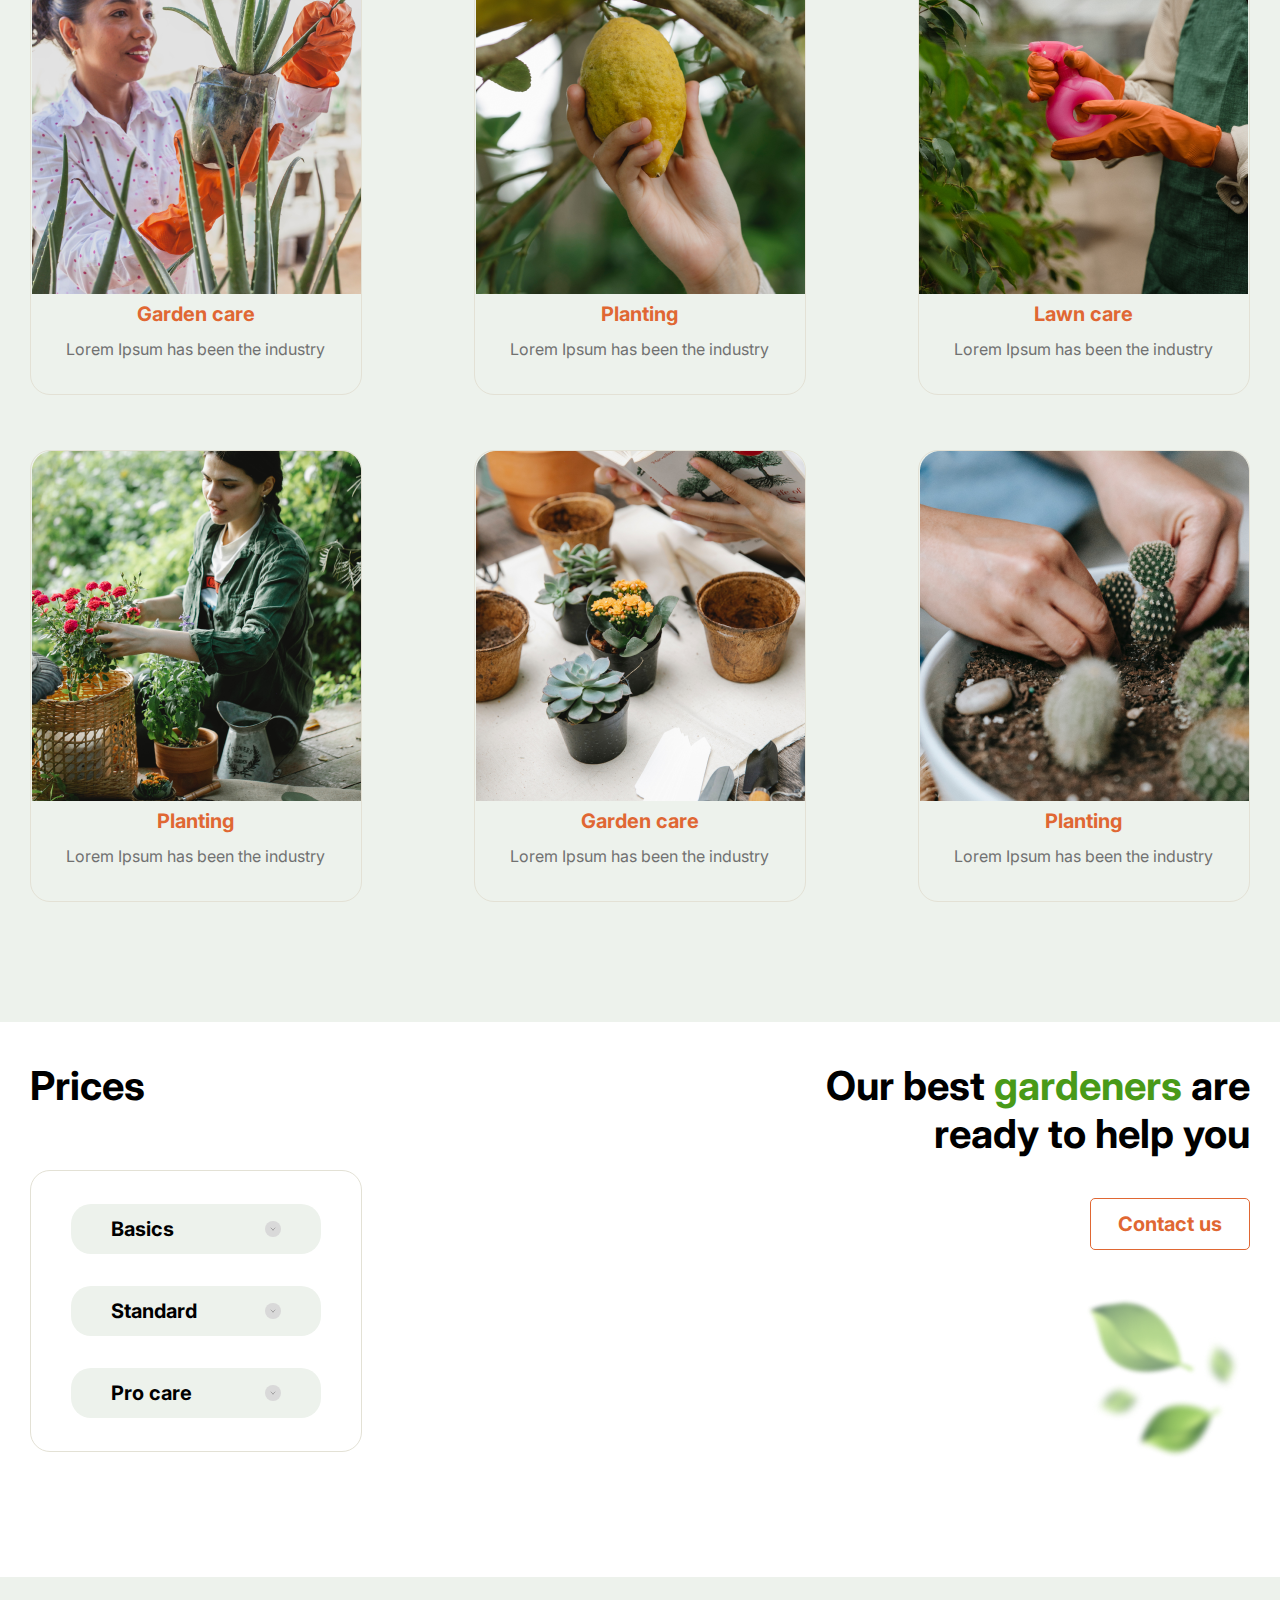
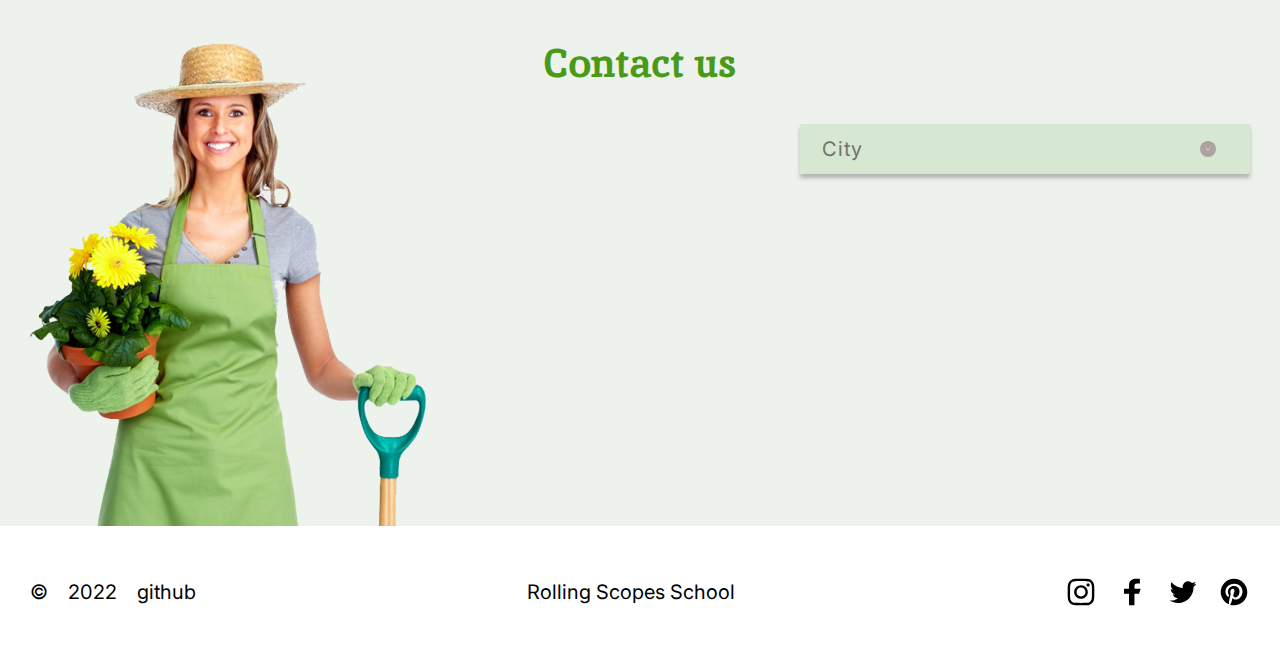
==== commit baf95c54: "Merge pull request #1 from rolling-scopes-school/plants" ====
--- a/plants/index.html
+++ b/plants/index.html
@@ -8,7 +8,7 @@
 	<link rel="preconnect" href="https://fonts.googleapis.com">
 	<link rel="preconnect" href="https://fonts.gstatic.com" crossorigin>
 	<link href="https://fonts.googleapis.com/css2?family=Inika:wght@400;700&family=Inter:wght@400;700&display=swap" rel="stylesheet">
-   <!-- ----- -->
+	<!-- /FONTS -->
 	<link rel="shortcut icon" href="img/logo.svg" type="image/x-icon">
 	<link rel="stylesheet" href="css/style.css">
 	<title>Plants</title>
@@ -54,7 +54,7 @@
 							<div class="welcome-body-item">
 								<h1 class="welcome-body-item__title">We grow <span>plants</span> and give you oxygen</h1>
 								<p class="welcome-body-item__text">Lorem Ipsum is simply dummy text of the printing and typesetting industry. Lorem Ipsum has been the industry's standard dummy text ever since the 1500s.</p>
-								<a href="#about"><button href="" class="welcome-body-item__btn btn btn--b">Learn more</button></a>
+								<a href="#about" class="welcome-body-item__btn btn btn--b">Learn more</a>
 							</div>
 						</div>
 					</div>
@@ -171,7 +171,7 @@
 						<div class="prices-body__column">
 							<div class="prices-body-item item--r">
 								<h2 class="prices-body-item__title title--r">Our best <span>gardeners</span> are ready to help you</h2>
-								<a href="#contacts"><button class="prices-body-item__btn btn btn--s">Contact us</button></a>
+								<a href="#contacts" class="prices-body-item__btn btn btn--s">Contact us</a>
 								<div class="prices-body-item__image"><img src="img/prices/01.png" alt="leafs"></div>
 							</div>
 						</div>
@@ -197,7 +197,7 @@
 									</ul>
 								</div>
 							</div>
-							<select name="city" id="" class="contacts-body-list">
+							<select name="city" class="contacts-body-list">
 								<option value="" disabled selected>City</option>
 								<option value="canandaigua" class="contacts-body-list__option">Canandaigua, NY</option>
 								<option value="newyork" class="contacts-body-list__option">New York City</option>
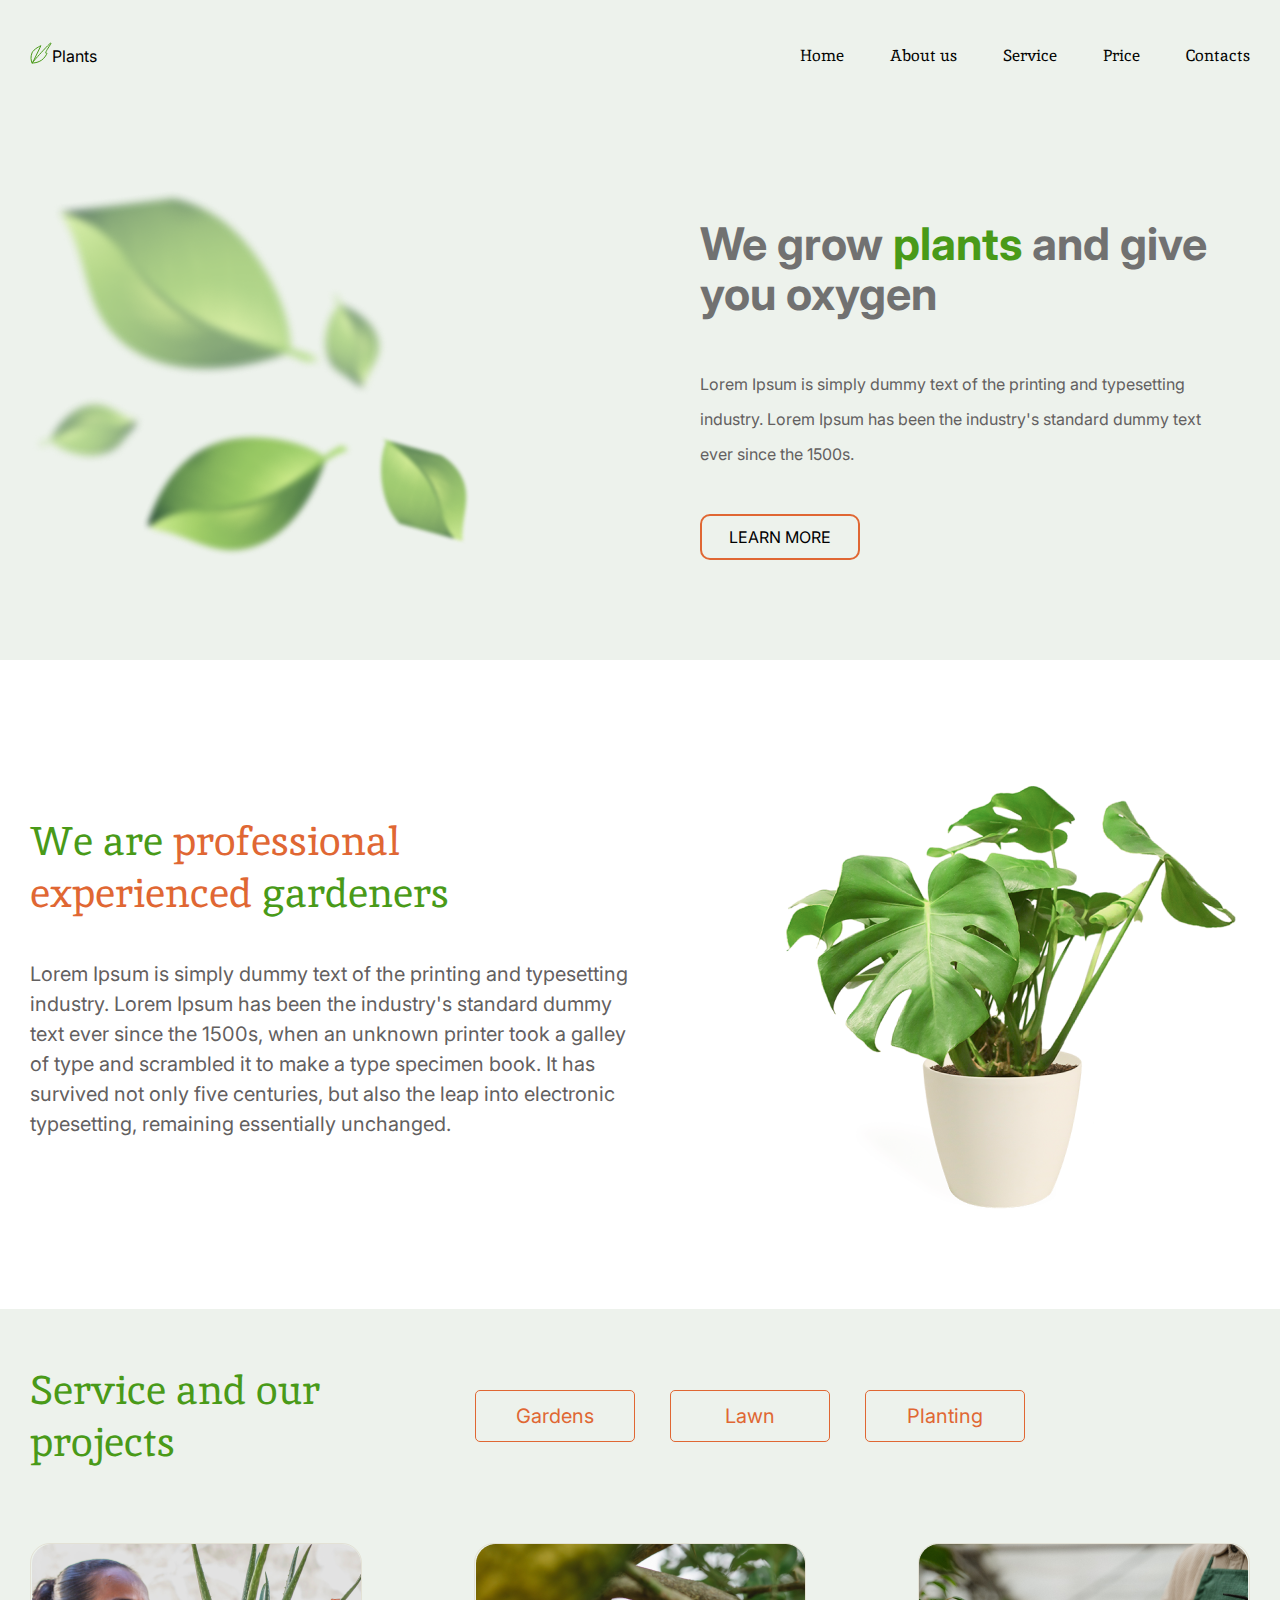
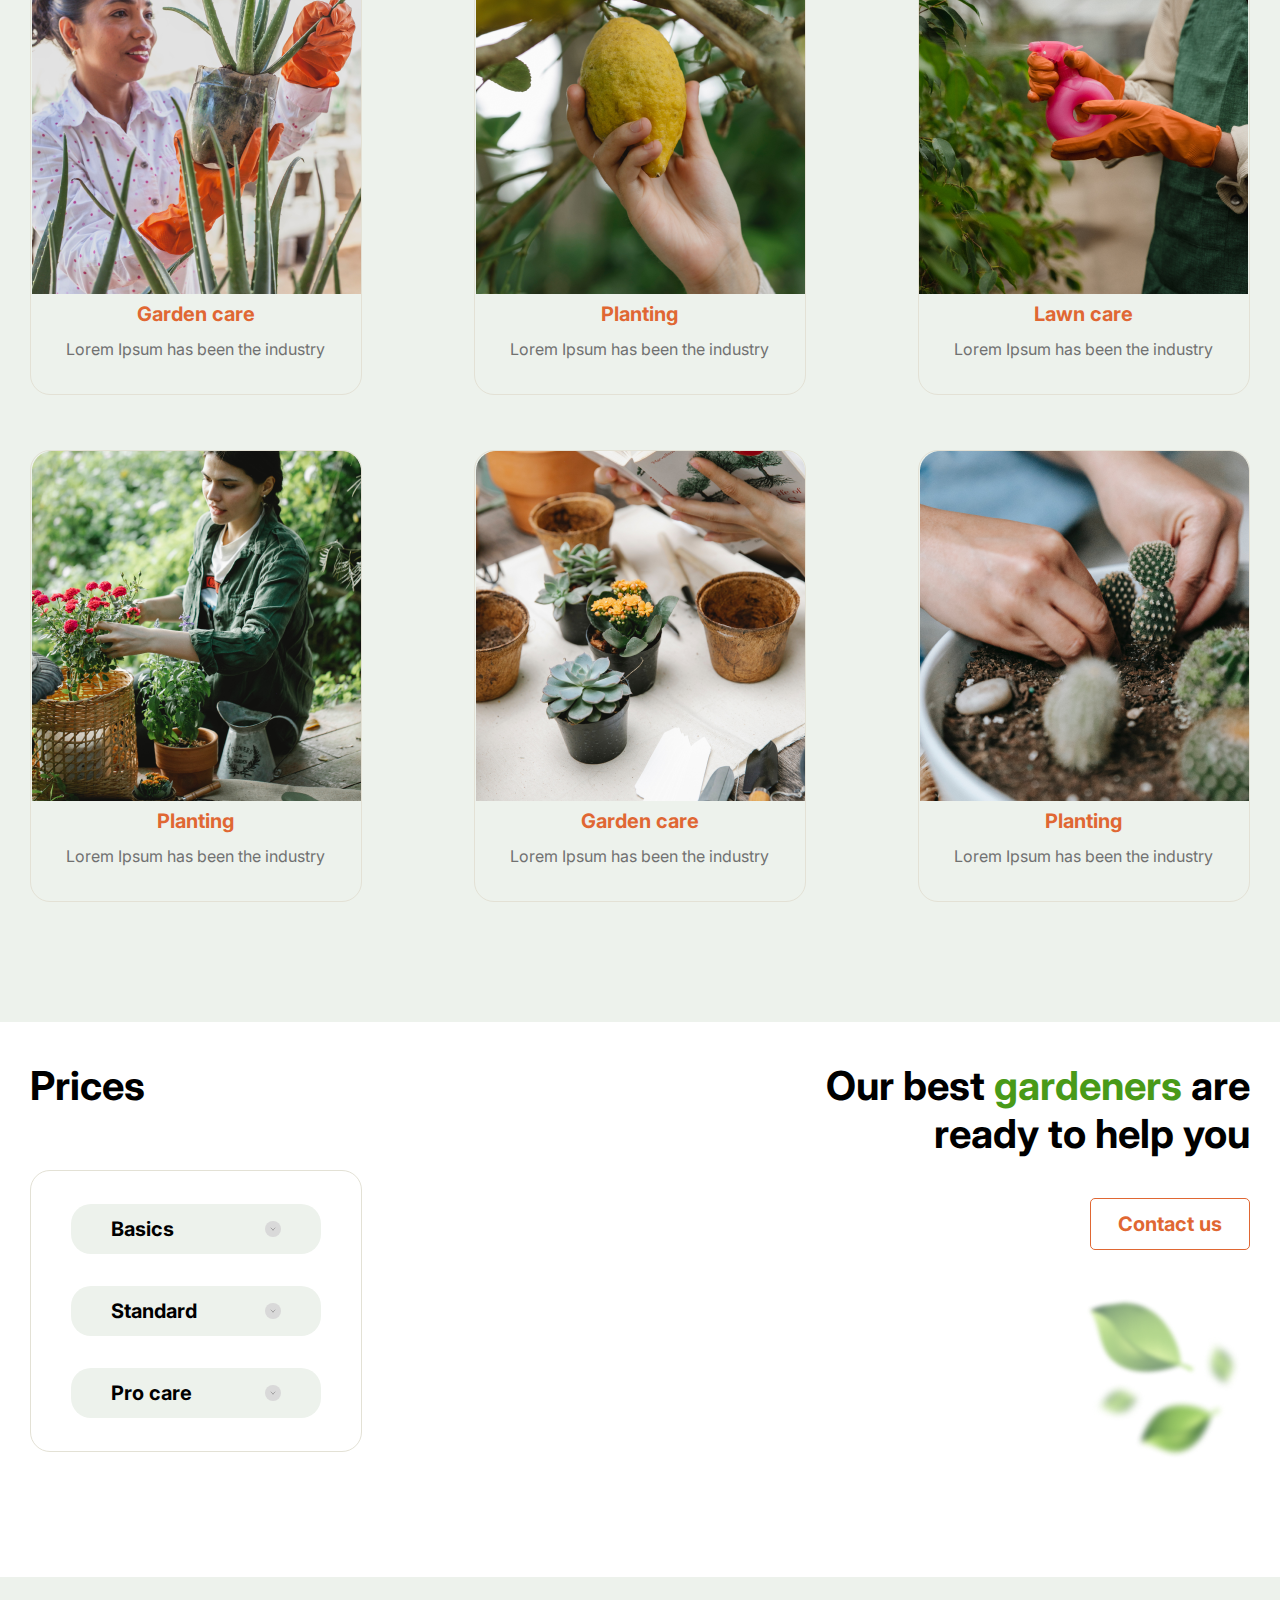
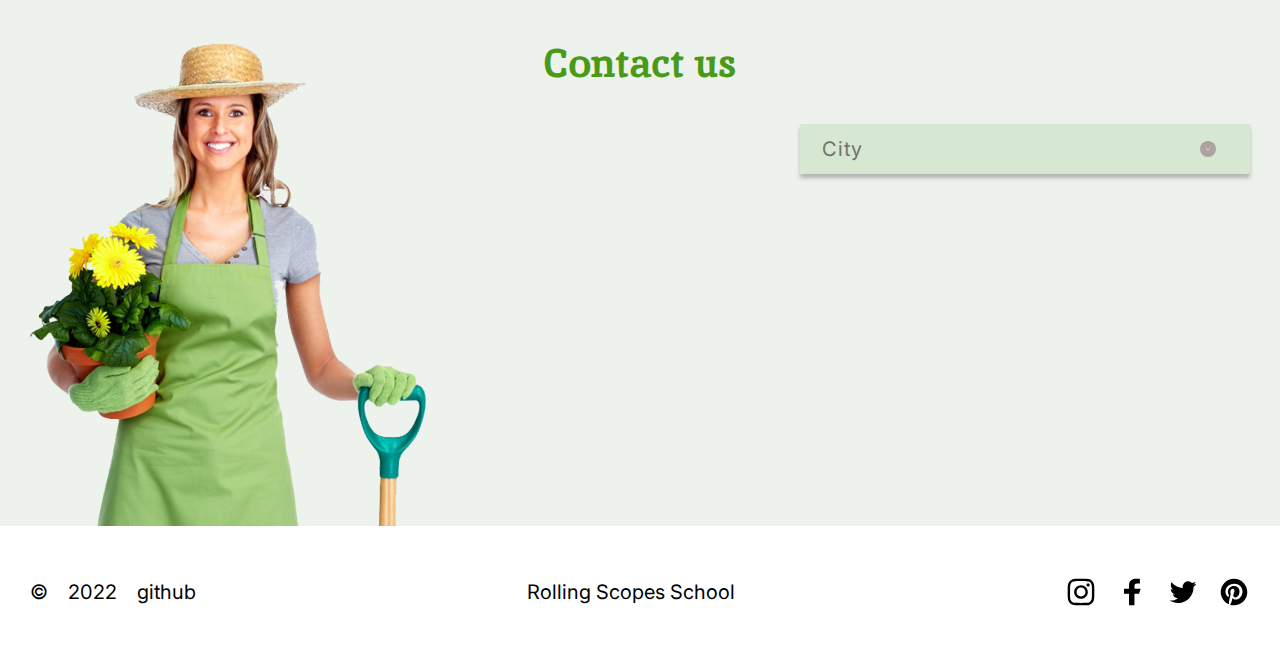
==== commit f585be47: "feat: add responsive on tablet" ====
--- a/plants/index.html
+++ b/plants/index.html
@@ -32,7 +32,7 @@
 						</div>
 						<nav class="header-menu__menu">
 							<ul class="header-menu-list">
-								<li><a href="#home" class="header-menu-list__link active"><span>Home</span></a></li>
+								<li><a href="#home" class="header-menu-list__link"><span>Home</span></a></li>
 								<li><a href="#about" class="header-menu-list__link"><span>About us</span></a></li>
 								<li><a href="#service" class="header-menu-list__link"><span>Service</span></a></li>
 								<li><a href="#price" class="header-menu-list__link"><span>Price</span></a></li>
@@ -63,13 +63,13 @@
 			<section class="about" id="about">
 				<div class="container">
 					<div class="about-body">
-						<div class="about-body__column">
+						<div class="about-body__column column--1">
 							<div class="about-body-item">
 								<h2 class="about-body-item__title">We are <span>professional experienced</span> gardeners</h2>
 								<p class="about-body-item__text">Lorem Ipsum is simply dummy text of the printing and typesetting industry. Lorem Ipsum has been the industry's standard dummy text ever since the 1500s, when an unknown printer took a galley of type and scrambled it to make a type specimen book. It has survived not only five centuries, but also the leap into electronic typesetting, remaining essentially unchanged. </p>
 							</div>
 						</div>
-						<div class="about-body__column">
+						<div class="about-body__column column--2">
 							<div class="about-body__img"><img src="img/about/01.png" alt="houseplant"></div>
 						</div>
 					</div>
@@ -269,7 +269,7 @@
 							<div class="footer-body-item__column"><a href="https://github.com/FreightDH"><span>github</span></a></div>
 						</div>
 					</div>
-					<div class="footer-body__column">
+					<div class="footer-body__column column--2">
 						<a href="https://rs.school/js-stage0/"><span>Rolling Scopes School</span></a>
 					</div>
 					<div class="footer-body__column">
--- a/plants/css/style.css
+++ b/plants/css/style.css
@@ -108,16 +108,21 @@
     max-width: 750px;
   }
 }
-@media (max-width: 767.98px) {
+@media (max-width: 768px) {
   .container {
     max-width: none;
-    padding: 0 10px;
+    padding: 0 50px;
   }
 }
 
 .header {
   padding: 42px 0;
   background-color: #EDF2EC;
+}
+@media (max-width: 992.98px) {
+  .header {
+    padding: 45px 0px;
+  }
 }
 
 .header-body {
@@ -155,45 +160,42 @@
   bottom: 0;
   width: 0;
   height: 1px;
-  background-color: #010201;
+  background-color: #E06733;
   transition: all 0.3s ease 0s;
+}
+.header-menu-list__link:hover {
+  color: #E06733;
+  font-weight: 700;
 }
 .header-menu-list__link:hover span::after {
   left: 0;
   width: 100%;
 }
-.header-menu-list .active {
-  color: #E06733;
-  font-weight: 700;
-}
-.header-menu-list .active span {
-  position: relative;
-  line-height: 28px;
-}
-.header-menu-list .active span::after {
-  content: "";
-  position: absolute;
-  left: 50%;
-  bottom: 0;
-  width: 0;
-  height: 2px;
-  background-color: #E06733;
-  transition: all 0.3s ease 0s;
-}
-.header-menu-list .active:hover span::after {
-  left: 0;
-  width: 100%;
-}
 .header-menu-list li {
   margin: 0px 46px 0px 0px;
 }
 .header-menu-list li:last-child {
   margin: 0px 0px 0px 0px;
 }
+@media (max-width: 768px) {
+  .header-menu-list li:last-child {
+    margin: 0px 0px 0px 0px;
+  }
+}
+@media (max-width: 768px) {
+  .header-menu-list li {
+    margin: 0px 48px 0px 0px;
+  }
+}
 
 .footer {
   padding: 50px 0;
 }
+@media (max-width: 768px) {
+  .footer {
+    padding: 30px 0;
+  }
+}
 
 .footer-body {
   display: flex;
@@ -201,6 +203,16 @@
   align-items: center;
   color: #000;
   font-size: 20px;
+}
+@media (max-width: 768px) {
+  .footer-body {
+    flex-direction: column;
+  }
+}
+@media (max-width: 768px) {
+  .footer-body__column.column--2 {
+    padding: 16px 0px 30px 0px;
+  }
 }
 .footer-body__column span:hover {
   text-decoration: underline;
@@ -225,14 +237,33 @@
   padding: 62px 0;
   background-color: #EDF2EC;
 }
+@media (max-width: 992.98px) {
+  .welcome {
+    padding: 40px 0 70px 0;
+  }
+}
 
 .welcome-body {
   display: flex;
   justify-content: space-between;
 }
+.welcome-body__img img {
+  width: 100%;
+}
+@media (max-width: 768px) {
+  .welcome-body {
+    flex-direction: row-reverse;
+  }
+}
+
 .welcome-body-item {
   padding: 45px 0px 0px 0px;
   max-width: 550px;
+}
+@media (max-width: 768px) {
+  .welcome-body-item {
+    padding: 0px 0px 0px 0px;
+  }
 }
 .welcome-body-item__title {
   color: #717171;
@@ -242,24 +273,70 @@
 }
 .welcome-body-item__title span {
   color: #499A18;
+}
+@media (max-width: 992.98px) {
+  .welcome-body-item__title {
+    font-size: 40px;
+  }
+}
+@media (max-width: 768px) {
+  .welcome-body-item__title {
+    font-size: 35px;
+  }
 }
 .welcome-body-item__text {
   padding: 48px 0px 42px 0px;
   max-width: 525px;
   color: #636060;
   line-height: 35px;
+  font-size: 16px;
+}
+@media (max-width: 992.98px) {
+  .welcome-body-item__text {
+    padding: 30px 0px 35px 5px;
+    line-height: 25px;
+    max-width: 340px;
+  }
 }
 .about {
   padding: 85px 0;
 }
+@media (max-width: 992.98px) {
+  .about {
+    padding: 40px 0px 95px 0px;
+  }
+}
 
 .about-body {
   display: flex;
   justify-content: space-between;
 }
+@media (max-width: 768px) {
+  .about-body__img {
+    padding: 30px 0px 0px 0px;
+  }
+}
+@media (max-width: 768px) {
+  .about-body__img img {
+    max-width: 250px;
+  }
+}
+@media (max-width: 992.98px) {
+  .about-body {
+    flex-direction: column;
+    align-items: center;
+  }
+}
+
 .about-body-item {
   padding: 70px 0px 0px 0px;
   max-width: 605px;
+}
+@media (max-width: 992.98px) {
+  .about-body-item {
+    padding: 0px 0px 0px 0px;
+    max-width: 100%;
+  }
 }
 .about-body-item__title {
   max-width: 460px;
@@ -271,22 +348,56 @@
 .about-body-item__title span {
   color: #E06733;
 }
+@media (max-width: 992.98px) {
+  .about-body-item__title {
+    margin: 0px auto;
+    text-align: center;
+  }
+}
+@media (max-width: 768px) {
+  .about-body-item__title {
+    font-size: 35px;
+    line-height: 46px;
+  }
+}
 .about-body-item__text {
   padding: 40px 0px 0px 0px;
   color: #636060;
   font-size: 20px;
   line-height: 30px;
 }
+@media (max-width: 992.98px) {
+  .about-body-item__text {
+    text-align: center;
+  }
+}
+@media (max-width: 768px) {
+  .about-body-item__text {
+    text-align: left;
+    padding: 45px 0px 40px 0px;
+  }
+}
 
 .service {
   padding: 55px 0px 65px 0px;
   background-color: #EDF2EC;
 }
+@media (max-width: 768px) {
+  .service {
+    padding: 60px 0px 20px 0px;
+  }
+}
 
 .service-body-header {
   margin: 0px 0px 75px 0px;
   display: flex;
   align-items: center;
+}
+@media (max-width: 992.98px) {
+  .service-body-header {
+    flex-wrap: wrap;
+    margin: 0px 0px 0px 0px;
+  }
 }
 .service-body-header__title {
   max-width: 300px;
@@ -296,9 +407,21 @@
   font-size: 40px;
   line-height: 52px;
 }
+@media (max-width: 768px) {
+  .service-body-header__title {
+    margin: 0px 0px 0px 0px;
+    font-size: 35px;
+    line-height: 46px;
+  }
+}
 
 .service-body-header-list {
   display: flex;
+}
+@media (max-width: 992.98px) {
+  .service-body-header-list {
+    padding: 40px 0;
+  }
 }
 .service-body-header-list__item {
   cursor: pointer;
@@ -320,6 +443,12 @@
   padding: 0 56px;
   margin: 0px 0px 55px 0px;
 }
+@media (max-width: 992.98px) {
+  .service-body-cards__column {
+    flex: 0 0 50%;
+    margin: 0px 0px 25px 0px;
+  }
+}
 
 .service-body-cards-item {
   display: flex;
@@ -330,6 +459,12 @@
 }
 .service-body-cards-item__img img {
   max-width: 100%;
+}
+@media (max-width: 768px) {
+  .service-body-cards-item__img img {
+    width: 280px;
+    height: 350px;
+  }
 }
 .service-body-cards-item__title {
   padding: 10px 0px 0px 0px;
@@ -345,10 +480,21 @@
   line-height: 20px;
   text-align: center;
 }
+@media (max-width: 768px) {
+  .service-body-cards-item__text {
+    max-width: 205px;
+    padding: 10px 0px 35px 0px;
+  }
+}
 
 .prices {
   padding: 40px 0px 100px 0px;
 }
+@media (max-width: 768px) {
+  .prices {
+    padding: 40px 0px 80px 0px;
+  }
+}
 
 .prices-body {
   display: flex;
@@ -361,19 +507,51 @@
   font-size: 40px;
   line-height: 48px;
 }
+@media (max-width: 768px) {
+  .prices-body-item__title {
+    padding: 0px 0px 0px 15px;
+    font-size: 35px;
+  }
+}
 .prices-body-item__title span {
   color: #499A18;
 }
 .prices-body-item__title.title--r {
   text-align: right;
 }
+@media (max-width: 992.98px) {
+  .prices-body-item__title.title--r {
+    font-size: 30px;
+  }
+}
+@media (max-width: 768px) {
+  .prices-body-item__title.title--r {
+    font-size: 25px;
+    line-height: 35px;
+  }
+}
 .prices-body-item.item--r {
   display: flex;
   flex-direction: column;
   align-items: flex-end;
 }
+@media (max-width: 992.98px) {
+  .prices-body-item.item--r {
+    padding: 90px 0px 0px 0px;
+  }
+}
+@media (max-width: 768px) {
+  .prices-body-item.item--r {
+    padding: 100px 0px 0px 0px;
+  }
+}
 .prices-body-item__btn {
   margin: 40px 0;
+}
+@media (max-width: 992.98px) {
+  .prices-body-item__btn {
+    margin: 27px 0px 34px 0px;
+  }
 }
 .prices-body-item-buttons {
   margin: 60px 0px 0px 0px;
@@ -381,6 +559,11 @@
   border: 1px solid #E3E1D5;
   border-radius: 20px;
   position: relative;
+}
+@media (max-width: 992.98px) {
+  .prices-body-item-buttons {
+    margin: 50px 0px 0px 0px;
+  }
 }
 .prices-body-item-buttons__button {
   display: block;
@@ -499,6 +682,11 @@
   padding: 60px 0px 0px 0px;
   background-color: #EDF2EC;
 }
+@media (max-width: 768px) {
+  .contacts {
+    padding: 40px 0px 0px 0px;
+  }
+}
 .contacts__title {
   font-family: "Inika";
   color: #499A18;
@@ -515,8 +703,25 @@
   display: flex;
   justify-content: space-between;
 }
+@media (max-width: 992.98px) {
+  .contacts-body {
+    flex-direction: column-reverse;
+    align-items: center;
+  }
+}
 .contacts-body__img {
   margin: -60px 0px 0px 0px;
+}
+@media (max-width: 992.98px) {
+  .contacts-body__img {
+    margin: 0px 0px 0px 0px;
+    padding: 0px 0px 0px 16px;
+  }
+}
+@media (max-width: 992.98px) {
+  .contacts-body__img img {
+    width: 200px;
+  }
 }
 
 .contacts-body-list {
@@ -529,6 +734,16 @@
   box-shadow: 0px 4px 4px rgba(0, 0, 0, 0.25);
   border-radius: 0px;
 }
+@media (max-width: 992.98px) {
+  .contacts-body-list {
+    margin: 100px 0px 250px 0px;
+  }
+}
+@media (max-width: 768px) {
+  .contacts-body-list {
+    margin: 100px 0px 250px 0px;
+  }
+}
 .contacts-body-list__placeholder {
   padding: 0px 0px 0px 22px;
   color: #717171;
@@ -577,7 +792,7 @@
 }
 
 .contacts-body-card {
-  padding: 17px 0px 0px 35px;
+  padding: 17px 0px 5px 35px;
   display: flex;
   border: 1px solid #000000;
   border-radius: 20px;
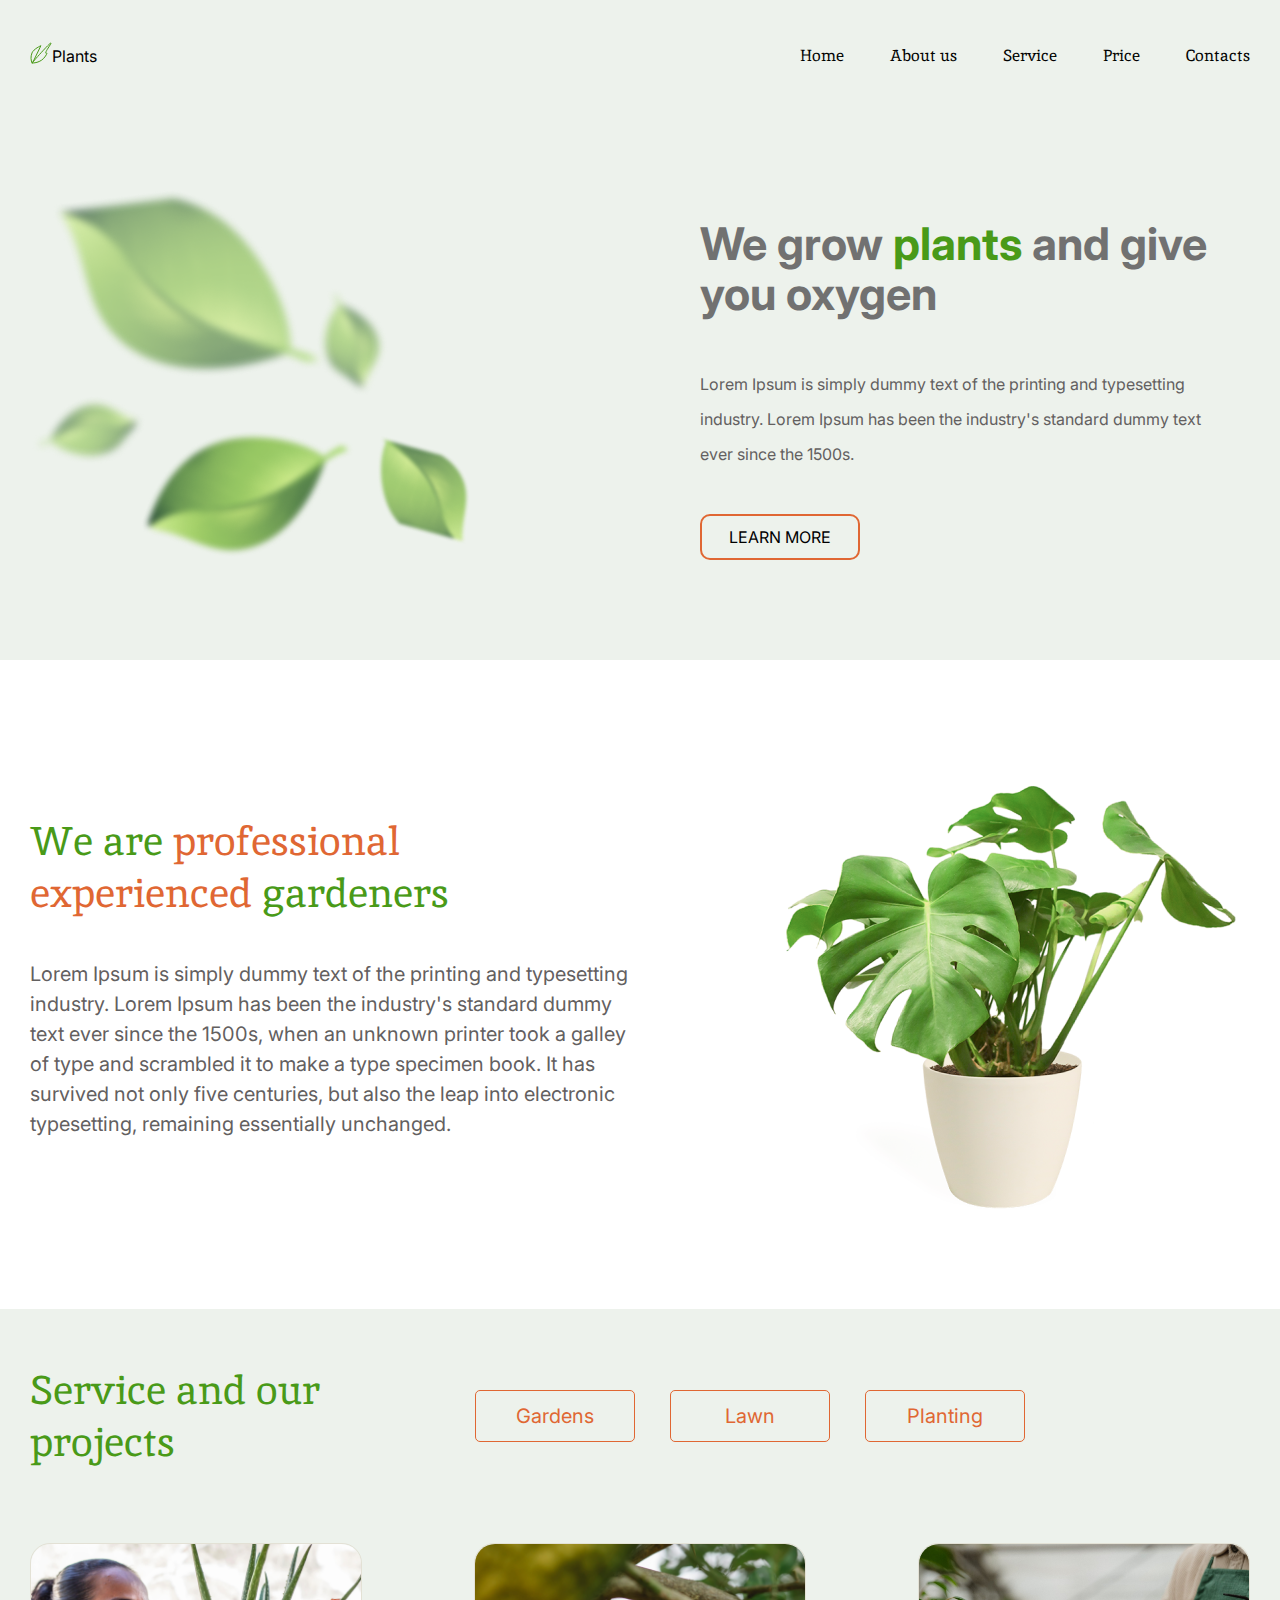
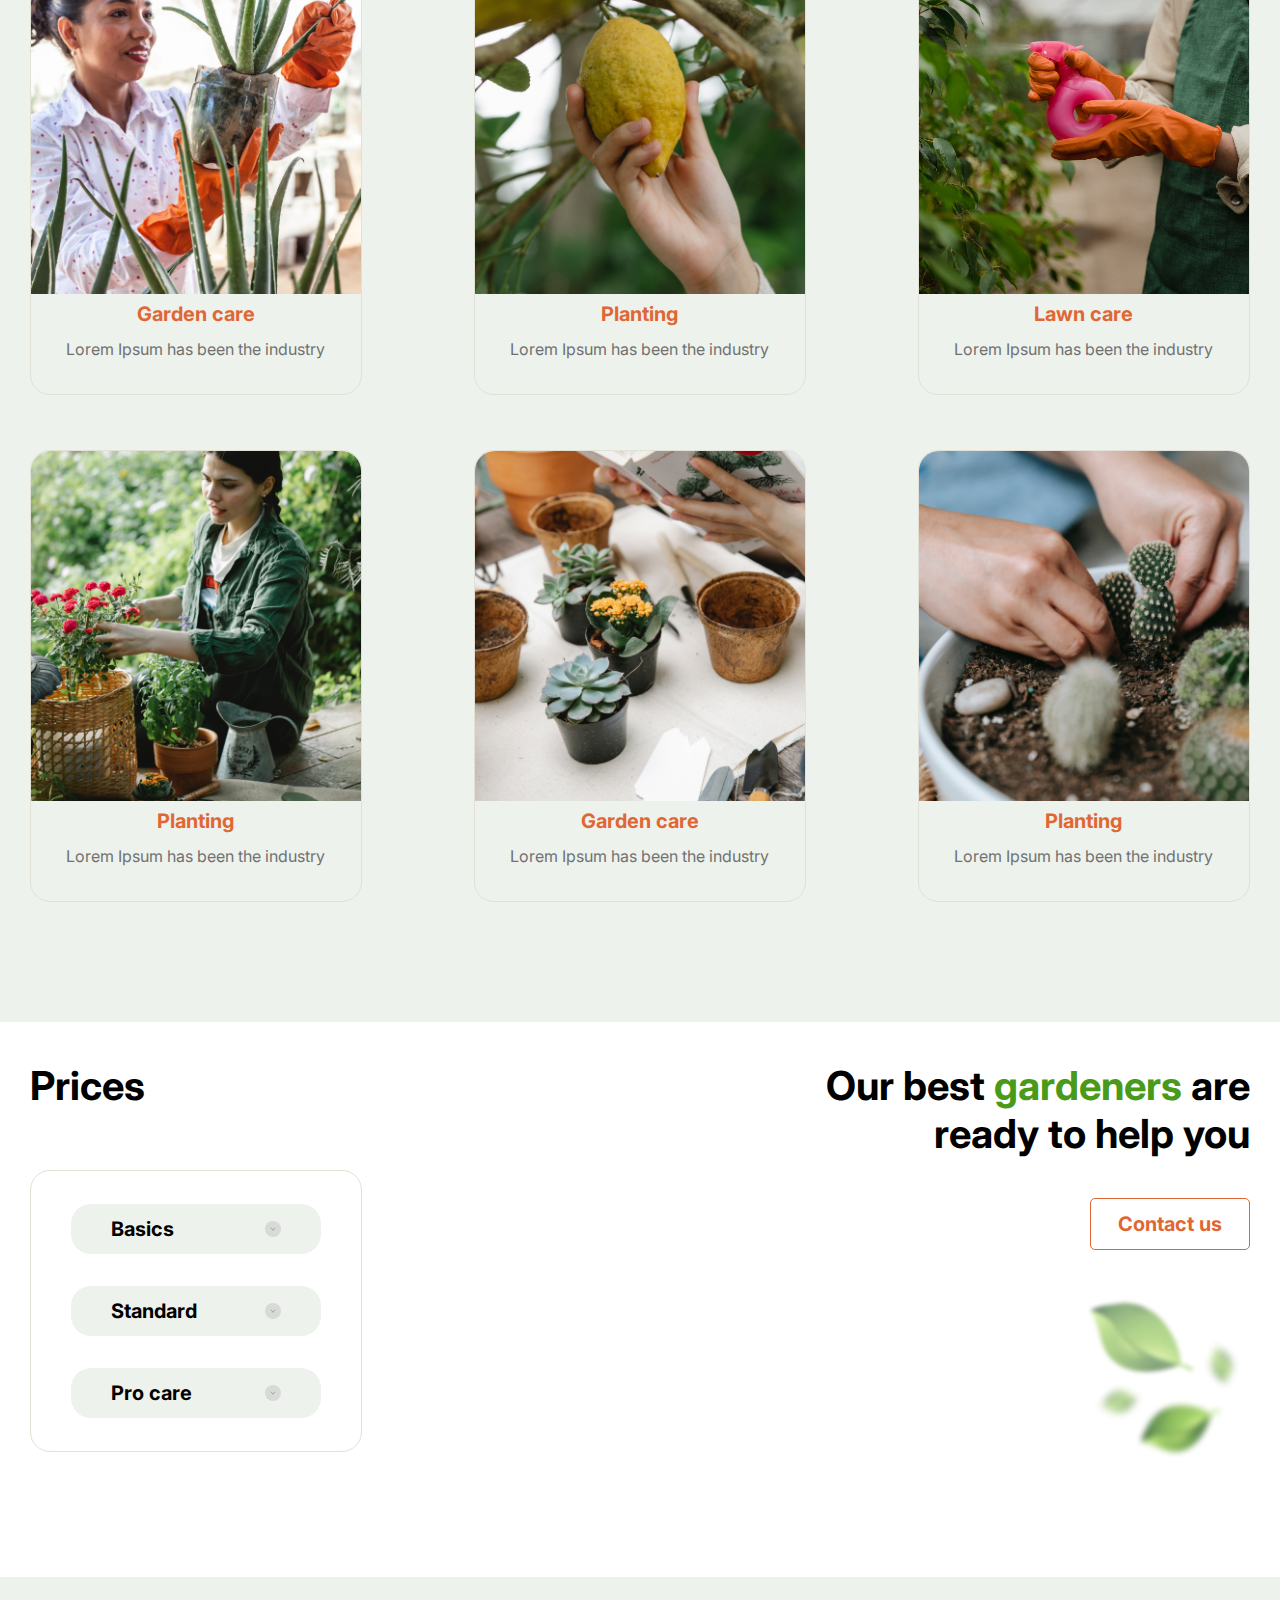
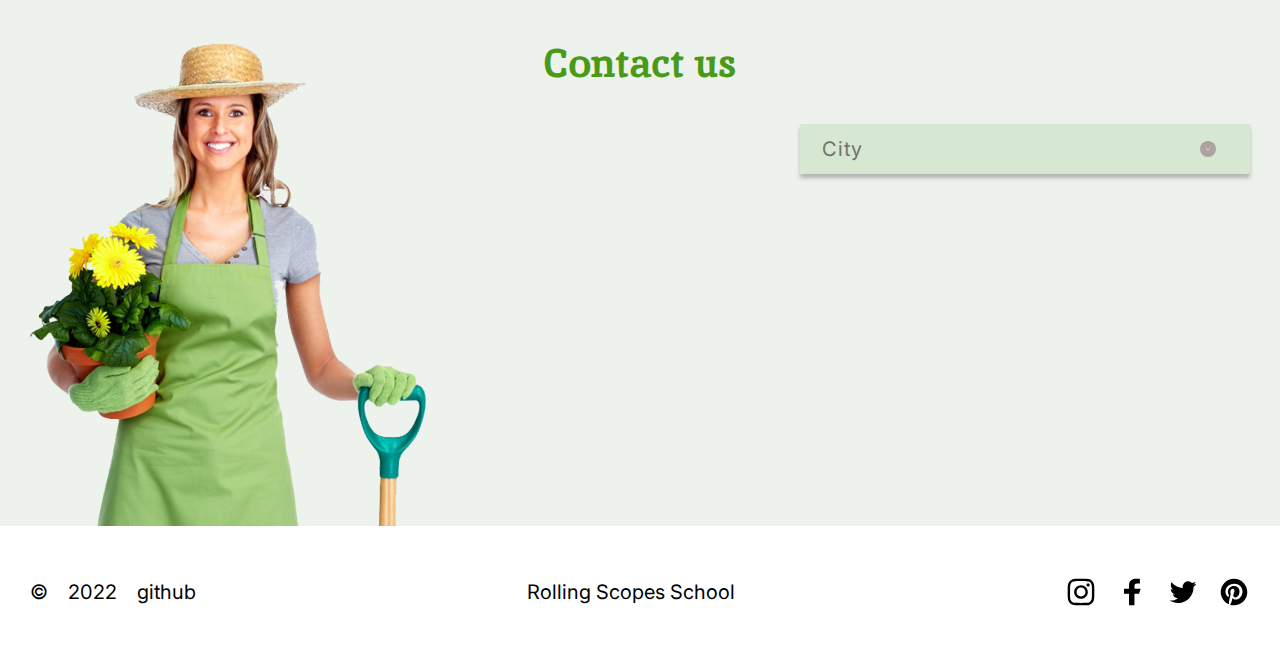
==== commit 14c4e089: "Merge pull request #1 from FreightDH/plants" ====
--- a/plants/index.html
+++ b/plants/index.html
@@ -29,6 +29,7 @@
 							<span></span>
 							<span></span>
 							<span></span>
+							<span></span>
 						</div>
 						<nav class="header-menu__menu">
 							<ul class="header-menu-list">
@@ -84,51 +85,51 @@
 							</div>
 							<div class="service-body-header__column">
 								<ul class="service-body-header-list">
-									<li data-filter="1" class="service-body-header-list__item"><button class="btn">Gardens</button></li>
-									<li data-filter="2" class="service-body-header-list__item"><button class="btn">Lawn</button></li>
-									<li data-filter="3" class="service-body-header-list__item"><button class="btn">Planting</button></li>
+									<li data-filter="0" class="service-body-header-list__item"><button class="btn btn--filter">Gardens</button></li>
+									<li data-filter="1" class="service-body-header-list__item"><button class="btn btn--filter">Lawn</button></li>
+									<li data-filter="2" class="service-body-header-list__item"><button class="btn btn--filter">Planting</button></li>
 								</ul>
 							</div>
 						</div>
 						<div class="service-body-cards">
 							<div class="service-body-cards__column">
-								<div class="service-body-cards-item">
-									<div class="service-body-cards-item__img"><img src="img/service/01.png" alt="garden-care"></div>
+								<div class="service-body-cards-item garden">
+									<div class="service-body-cards-item__img"><img src="img/service/01.jpeg" alt="garden-care"></div>
 									<h3 class="service-body-cards-item__title">Garden care</h3>
 									<p class="service-body-cards-item__text">Lorem Ipsum has been the industry</p>
 								</div>
 							</div>
 							<div class="service-body-cards__column">
-								<div class="service-body-cards-item">
-									<div class="service-body-cards-item__img"><img src="img/service/02.png" alt="planting"></div>
+								<div class="service-body-cards-item planting">
+									<div class="service-body-cards-item__img"><img src="img/service/02.jpeg" alt="planting"></div>
 									<h3 class="service-body-cards-item__title">Planting</h3>
 									<p class="service-body-cards-item__text">Lorem Ipsum has been the industry</p>
 								</div>
 							</div>
 							<div class="service-body-cards__column">
-								<div class="service-body-cards-item">
-									<div class="service-body-cards-item__img"><img src="img/service/03.png" alt="lawn-care"></div>
+								<div class="service-body-cards-item lawn">
+									<div class="service-body-cards-item__img"><img src="img/service/03.jpeg" alt="lawn-care"></div>
 									<h3 class="service-body-cards-item__title">Lawn care</h3>
 									<p class="service-body-cards-item__text">Lorem Ipsum has been the industry</p>
 								</div>
 							</div>
 							<div class="service-body-cards__column">
-								<div class="service-body-cards-item">
-									<div class="service-body-cards-item__img"><img src="img/service/04.png" alt="planting"></div>
+								<div class="service-body-cards-item planting">
+									<div class="service-body-cards-item__img"><img src="img/service/04.jpeg" alt="planting"></div>
 									<h3 class="service-body-cards-item__title">Planting</h3>
 									<p class="service-body-cards-item__text">Lorem Ipsum has been the industry</p>
 								</div>
 							</div>
 							<div class="service-body-cards__column">
-								<div class="service-body-cards-item">
-									<div class="service-body-cards-item__img"><img src="img/service/05.png" alt="garden-care"></div>
+								<div class="service-body-cards-item garden">
+									<div class="service-body-cards-item__img"><img src="img/service/05.jpeg" alt="garden-care"></div>
 									<h3 class="service-body-cards-item__title">Garden care</h3>
 									<p class="service-body-cards-item__text">Lorem Ipsum has been the industry</p>
 								</div>
 							</div>
-							<div class="service-body-cards__column">
-								<div class="service-body-cards-item">
-									<div class="service-body-cards-item__img"><img src="img/service/06.png" alt="planting"></div>
+							<div class="service-body-cards__column column-last">
+								<div class="service-body-cards-item planting">
+									<div class="service-body-cards-item__img"><img src="img/service/06.jpeg" alt="planting"></div>
 									<h3 class="service-body-cards-item__title">Planting</h3>
 									<p class="service-body-cards-item__text">Lorem Ipsum has been the industry</p>
 								</div>
@@ -144,26 +145,26 @@
 							<div class="prices-body-item">
 								<h2 class="prices-body-item__title">Prices</h2>
 								<div class="prices-body-item-buttons">
-									<button class="prices-body-item-buttons__button"><span>Basics</span></button>
+									<button class="prices-body-item-buttons__button button--t"><span>Basics</span></button>
 									<div class="prices-body-item-buttons-card card basics">
 										<div class="card__title">Basics</div>
 										<p class="card__text">Release of Letraset sheets containing Lorem Ipsum passages, and more recently</p>
 										<div class="card__cost"><span>$15</span> / per hour</div>
-										<a href="#" class="card__btn">Order</a>
+										<a href="#contacts" class="card__btn">Order</a>
 									</div>
 									<button class="prices-body-item-buttons__button button--c"><span>Standard</span></button>
 									<div class="prices-body-item-buttons-card card standard">
 										<div class="card__title">Standard</div>
 										<p class="card__text">Release of Letraset sheets containing Lorem Ipsum passages, and more recently</p>
 										<div class="card__cost"><span>$25</span> / per hour</div>
-										<a href="#" class="card__btn">Order</a>
+										<a href="#contacts" class="card__btn">Order</a>
 									</div>
 									<button class="prices-body-item-buttons__button button--b"><span>Pro care</span></button>
 									<div class="prices-body-item-buttons-card card procare">
 										<div class="card__title">Pro care</div>
 										<p class="card__text">Release of Letraset sheets containing Lorem Ipsum passages, and more recently</p>
 										<div class="card__cost"><span>$35</span> / per hour</div>
-										<a href="#" class="card__btn">Order</a>
+										<a href="#contacts" class="card__btn">Order</a>
 									</div>
 								</div>
 							</div>
@@ -183,7 +184,7 @@
 					<h2 class="contacts__title">Contact us</h2>
 					<div class="contacts-body">
 						<div class="contacts-body__column">
-							<div class="contacts-body__img"><img src="img/contacts/01.png" alt="woman"></div>
+							<div class="contacts-body__img"><img src="img/contacts/01.png" alt="woman" class="contacts__img"></div>
 						</div>
 						<div class="contacts-body__column">
 							<div class="contacts-body-list">
@@ -197,62 +198,19 @@
 									</ul>
 								</div>
 							</div>
-							<select name="city" class="contacts-body-list">
-								<option value="" disabled selected>City</option>
-								<option value="canandaigua" class="contacts-body-list__option">Canandaigua, NY</option>
-								<option value="newyork" class="contacts-body-list__option">New York City</option>
-								<option value="yonkers" class="contacts-body-list__option">Yonkers, NY</option>
-								<option value="sherrill" class="contacts-body-list__option">Sherrill, NY</option>
-							</select>
-							<div class="contacts-body-card" id="canandaigua">
+							<div class="contacts-body-card">
 								<div class="contacts-body-card__column">
 									<div class="contacts-body-card__title">City:</div>
 									<div class="contacts-body-card__title">Phone:</div>
-									<div class="contacts-body-card__title">Office adress:</div>
+									<div class="contacts-body-card__title adress">Office adress:</div>
 								</div>
 								<div class="contacts-body-card__column">
-									<div class="contacts-body-card__text">Canandaigua, NY</div>
-									<div class="contacts-body-card__text">+1 585 393 0001</div>
-									<div class="contacts-body-card__text">151 Charlotte Street</div>
+									<div class="contacts-body-card__text"><span class="card__city"></span></div>
+									<div class="contacts-body-card__text"><span class="card__phone"></span></div>
+									<div class="contacts-body-card__text adress"><span class="card__adress"></span></div>
 									<a href="tel:15853930001" class="contacts-body-card__btn">Call us</a>
 								</div>
 							</div>
-							<div class="contacts-body-card" id="newyork">
-								<div class="contacts-body-card__column">
-									<div class="contacts-body-card__title">City:</div>
-									<div class="contacts-body-card__title">Phone:</div>
-									<div class="contacts-body-card__title">Office adress:</div>
-								</div>
-								<div class="contacts-body-card__column">
-									<div class="contacts-body-card__text">New York City</div>
-									<div class="contacts-body-card__text">+1 212 456 0002</div>
-									<div class="contacts-body-card__text">9 East 91st Street</div>
-									<a href="tel:12124560002" class="contacts-body-card__btn">Call us</a>
-								</div>
-							</div><div class="contacts-body-card" id="yonkers">
-								<div class="contacts-body-card__column">
-									<div class="contacts-body-card__title">City:</div>
-									<div class="contacts-body-card__title">Phone:</div>
-									<div class="contacts-body-card__title">Office adress:</div>
-								</div>
-								<div class="contacts-body-card__column">
-									<div class="contacts-body-card__text">Yonkers, NY</div>
-									<div class="contacts-body-card__text">+1 914	678 0003</div>
-									<div class="contacts-body-card__text">511 Warburton Ave</div>
-									<a href="tel:19146780003" class="contacts-body-card__btn">Call us</a>
-								</div>
-							</div><div class="contacts-body-card" id="sherrill">
-								<div class="contacts-body-card__column">
-									<div class="contacts-body-card__title">City:</div>
-									<div class="contacts-body-card__title">Phone:</div>
-									<div class="contacts-body-card__title">Office adress:</div>
-								</div>
-								<div class="contacts-body-card__column">
-									<div class="contacts-body-card__text">Sherrill, NY</div>
-									<div class="contacts-body-card__text">+1 315	908 0004</div>
-									<div class="contacts-body-card__text">14 WEST Noyes BLVD</div>
-									<a href="tel:13159080004" class="contacts-body-card__btn">Call us</a>
-								</div>
 							</div>
 						</div>	
 					</div>
--- a/plants/css/style.css
+++ b/plants/css/style.css
@@ -81,6 +81,17 @@
   scroll-behavior: smooth;
 }
 
+body.lock {
+  overflow: hidden;
+}
+@media (max-width: 768px) {
+  body.lock {
+    width: 100%;
+    position: fixed;
+    overflow: hidden;
+  }
+}
+
 .wrapper {
   width: 100%;
   min-height: 100%;
@@ -114,6 +125,12 @@
     padding: 0 50px;
   }
 }
+@media (max-width: 700px) {
+  .container {
+    max-width: none;
+    padding: 0 25px;
+  }
+}
 
 .header {
   padding: 42px 0;
@@ -124,11 +141,17 @@
     padding: 45px 0px;
   }
 }
+@media (max-width: 700px) {
+  .header {
+    padding: 36px 0;
+  }
+}
 
 .header-body {
   display: flex;
   justify-content: space-between;
 }
+
 .logo {
   display: flex;
   align-items: flex-end;
@@ -141,13 +164,100 @@
   font-size: 16px;
 }
 
+.header-menu__icon {
+  display: none;
+  position: absolute;
+  top: 35px;
+  right: 25px;
+  width: 40px;
+  height: 24px;
+  cursor: pointer;
+  z-index: 5;
+}
+.header-menu__icon span {
+  transition: all 0.3s ease 0s;
+  top: 0px;
+  left: 0;
+  position: absolute;
+  width: 40px;
+  height: 2px;
+  background-color: #717171;
+}
+.header-menu__icon span:first-child {
+  top: 0px;
+}
+.header-menu__icon span:nth-child(2) {
+  top: 8px;
+}
+.header-menu__icon span:nth-child(3) {
+  top: 16px;
+}
+.header-menu__icon span:last-child {
+  top: 24px;
+  bottom: 0px;
+}
+.header-menu__icon.active span {
+  transform: scale(0);
+  width: 30px;
+}
+.header-menu__icon.active span:first-child {
+  transform: rotate(-45deg);
+  top: 8px;
+}
+.header-menu__icon.active span:nth-child(2) {
+  transform: rotate(-45deg);
+  top: 8px;
+}
+.header-menu__icon.active span:nth-child(3) {
+  transform: rotate(45deg);
+  top: 8px;
+}
+.header-menu__icon.active span:last-child {
+  transform: rotate(45deg);
+  top: 8px;
+}
+@media (max-width: 700px) {
+  .header-menu__icon {
+    display: block;
+  }
+}
+@media (max-width: 700px) {
+  .header-menu__menu {
+    position: fixed;
+    width: 100%;
+    height: 100%;
+    top: -110%;
+    left: 0;
+    background-color: #EDF2EC;
+    z-index: 2;
+    padding: 50px 10px 20px 10px;
+    overflow: auto;
+    transition: all 0.3s ease 0s;
+  }
+  .header-menu__menu.active {
+    top: 0;
+  }
+}
+
 .header-menu-list {
   display: flex;
+}
+@media (max-width: 700px) {
+  .header-menu-list {
+    flex-direction: column;
+    justify-content: center;
+    align-items: center;
+  }
 }
 .header-menu-list__link {
   font-family: "Inika";
   color: #010201;
   font-size: 16px;
+}
+@media (max-width: 700px) {
+  .header-menu-list__link {
+    font-size: 20px;
+  }
 }
 .header-menu-list__link span {
   position: relative;
@@ -187,6 +297,11 @@
     margin: 0px 48px 0px 0px;
   }
 }
+@media (max-width: 700px) {
+  .header-menu-list li {
+    margin: 0px 0px 0px 0px;
+  }
+}
 
 .footer {
   padding: 50px 0;
@@ -214,6 +329,11 @@
     padding: 16px 0px 30px 0px;
   }
 }
+@media (max-width: 479.98px) {
+  .footer-body__column.column--2 {
+    padding: 16px 0;
+  }
+}
 .footer-body__column span:hover {
   text-decoration: underline;
 }
@@ -242,6 +362,11 @@
     padding: 40px 0 70px 0;
   }
 }
+@media (max-width: 700px) {
+  .welcome {
+    padding: 24px 0px;
+  }
+}
 
 .welcome-body {
   display: flex;
@@ -250,9 +375,19 @@
 .welcome-body__img img {
   width: 100%;
 }
+@media (max-width: 700px) {
+  .welcome-body__img {
+    display: none;
+  }
+}
 @media (max-width: 768px) {
   .welcome-body {
     flex-direction: row-reverse;
+  }
+}
+@media (max-width: 700px) {
+  .welcome-body {
+    flex-direction: column;
   }
 }
 
@@ -282,6 +417,17 @@
 @media (max-width: 768px) {
   .welcome-body-item__title {
     font-size: 35px;
+  }
+}
+@media (max-width: 700px) {
+  .welcome-body-item__title {
+    font-size: 30px;
+    line-height: 35px;
+  }
+}
+@media (max-width: 600px) {
+  .welcome-body-item__title {
+    font-size: 25px;
   }
 }
 .welcome-body-item__text {
@@ -298,6 +444,13 @@
     max-width: 340px;
   }
 }
+@media (max-width: 700px) {
+  .welcome-body-item__text {
+    max-width: 100%;
+    padding: 20px 0px 25px 0px;
+  }
+}
+
 .about {
   padding: 85px 0;
 }
@@ -306,6 +459,11 @@
     padding: 40px 0px 95px 0px;
   }
 }
+@media (max-width: 479.98px) {
+  .about {
+    padding: 30px 0 25px 0;
+  }
+}
 
 .about-body {
   display: flex;
@@ -316,9 +474,19 @@
     padding: 30px 0px 0px 0px;
   }
 }
+@media (max-width: 479.98px) {
+  .about-body__img {
+    padding: 0px 0px 0px 0px;
+  }
+}
 @media (max-width: 768px) {
   .about-body__img img {
     max-width: 250px;
+  }
+}
+@media (max-width: 479.98px) {
+  .about-body__img img {
+    max-width: 150px;
   }
 }
 @media (max-width: 992.98px) {
@@ -360,6 +528,12 @@
     line-height: 46px;
   }
 }
+@media (max-width: 479.98px) {
+  .about-body-item__title {
+    font-size: 25px;
+    line-height: 33px;
+  }
+}
 .about-body-item__text {
   padding: 40px 0px 0px 0px;
   color: #636060;
@@ -377,6 +551,13 @@
     padding: 45px 0px 40px 0px;
   }
 }
+@media (max-width: 479.98px) {
+  .about-body-item__text {
+    padding: 15px 0px 0px 0px;
+    font-size: 15px;
+    line-height: 25px;
+  }
+}
 
 .service {
   padding: 55px 0px 65px 0px;
@@ -385,6 +566,11 @@
 @media (max-width: 768px) {
   .service {
     padding: 60px 0px 20px 0px;
+  }
+}
+@media (max-width: 479.98px) {
+  .service {
+    padding: 30px 0px 0px 0px;
   }
 }
 
@@ -414,6 +600,13 @@
     line-height: 46px;
   }
 }
+@media (max-width: 479.98px) {
+  .service-body-header__title {
+    max-width: 185px;
+    font-size: 25px;
+    line-height: 33px;
+  }
+}
 
 .service-body-header-list {
   display: flex;
@@ -423,6 +616,11 @@
     padding: 40px 0;
   }
 }
+@media (max-width: 700px) {
+  .service-body-header-list {
+    flex-wrap: wrap;
+  }
+}
 .service-body-header-list__item {
   cursor: pointer;
 }
@@ -432,11 +630,22 @@
 .service-body-header-list li:last-child {
   margin: 0px 0px 0px 0px;
 }
+@media (max-width: 700px) {
+  .service-body-header-list li {
+    margin: 0px 10px 10px 0px;
+  }
+}
 
 .service-body-cards {
   display: flex;
   flex-wrap: wrap;
   margin: 0px -56px;
+}
+@media (max-width: 700px) {
+  .service-body-cards {
+    flex-direction: column;
+    margin: 0px 0px 0px 0px;
+  }
 }
 .service-body-cards__column {
   flex: 0 0 33.333%;
@@ -449,6 +658,18 @@
     margin: 0px 0px 25px 0px;
   }
 }
+@media (max-width: 700px) {
+  .service-body-cards__column {
+    flex: 1 1 auto;
+    margin: 0px 0px 34px 0px;
+    padding: 0px 0px 0px 0px;
+  }
+}
+@media (max-width: 700px) {
+  .service-body-cards__column.column-last {
+    margin: 0px 0px 25px 0px;
+  }
+}
 
 .service-body-cards-item {
   display: flex;
@@ -456,14 +677,29 @@
   align-items: center;
   border: 1px solid #E3E1D5;
   border-radius: 20px;
+  transition: all 0.3s ease 0s;
+}
+@media (max-width: 700px) {
+  .service-body-cards-item {
+    max-width: 280px;
+    max-height: 450px;
+    margin: 0px auto;
+  }
+}
+.service-body-cards-item.blur {
+  filter: blur(2px);
 }
 .service-body-cards-item__img img {
   max-width: 100%;
+  -o-object-fit: cover;
+     object-fit: cover;
+  border-radius: 20px 20px 0px 0px;
+  width: 330px;
+  height: 350px;
 }
 @media (max-width: 768px) {
   .service-body-cards-item__img img {
     width: 280px;
-    height: 350px;
   }
 }
 .service-body-cards-item__title {
@@ -486,6 +722,11 @@
     padding: 10px 0px 35px 0px;
   }
 }
+@media (max-width: 479.98px) {
+  .service-body-cards-item__text {
+    padding: 10px 0px 20px 0px;
+  }
+}
 
 .prices {
   padding: 40px 0px 100px 0px;
@@ -495,11 +736,24 @@
     padding: 40px 0px 80px 0px;
   }
 }
+@media (max-width: 700px) {
+  .prices {
+    padding: 25px 0px 40px 0px;
+  }
+}
 
 .prices-body {
   display: flex;
   justify-content: space-between;
 }
+@media (max-width: 700px) {
+  .prices-body {
+    flex-direction: column;
+    justify-content: center;
+    align-items: center;
+  }
+}
+
 .prices-body-item__title {
   max-width: 460px;
   color: #000;
@@ -513,6 +767,18 @@
     font-size: 35px;
   }
 }
+@media (max-width: 700px) {
+  .prices-body-item__title {
+    padding: 0px 0px 0px 0px;
+    text-align: center;
+  }
+}
+@media (max-width: 479.98px) {
+  .prices-body-item__title {
+    font-size: 25px;
+    line-height: 30px;
+  }
+}
 .prices-body-item__title span {
   color: #499A18;
 }
@@ -530,6 +796,17 @@
     line-height: 35px;
   }
 }
+@media (max-width: 700px) {
+  .prices-body-item__title.title--r {
+    text-align: center;
+  }
+}
+@media (max-width: 479.98px) {
+  .prices-body-item__title.title--r {
+    max-width: 230px;
+    font-size: 20px;
+  }
+}
 .prices-body-item.item--r {
   display: flex;
   flex-direction: column;
@@ -545,6 +822,12 @@
     padding: 100px 0px 0px 0px;
   }
 }
+@media (max-width: 700px) {
+  .prices-body-item.item--r {
+    padding: 20px 0px 0px 0px;
+    align-items: center;
+  }
+}
 .prices-body-item__btn {
   margin: 40px 0;
 }
@@ -553,16 +836,45 @@
     margin: 27px 0px 34px 0px;
   }
 }
+@media (max-width: 700px) {
+  .prices-body-item__btn {
+    margin: 15px 0px 0px 0px;
+  }
+}
+@media (max-width: 700px) {
+  .prices-body-item__image {
+    padding: 15px 0px 0px 0px;
+  }
+}
+@media (max-width: 479.98px) {
+  .prices-body-item__image {
+    display: none;
+  }
+}
+
 .prices-body-item-buttons {
+  -webkit-user-select: none;
+     -moz-user-select: none;
+          user-select: none;
   margin: 60px 0px 0px 0px;
   padding: 33px 40px;
   border: 1px solid #E3E1D5;
   border-radius: 20px;
-  position: relative;
+  cursor: pointer;
 }
 @media (max-width: 992.98px) {
   .prices-body-item-buttons {
     margin: 50px 0px 0px 0px;
+  }
+}
+@media (max-width: 700px) {
+  .prices-body-item-buttons {
+    margin: 35px 0px 0px 0px;
+  }
+}
+@media (max-width: 479.98px) {
+  .prices-body-item-buttons {
+    padding: 29px 22px;
   }
 }
 .prices-body-item-buttons__button {
@@ -579,6 +891,13 @@
   text-align: left;
   position: relative;
 }
+.prices-body-item-buttons__button.active {
+  background-color: #D6E7D2;
+}
+.prices-body-item-buttons__button.active::after {
+  transition: all 0.1s ease 0s;
+  transform: rotate(180deg);
+}
 .prices-body-item-buttons__button::after {
   content: "";
   position: absolute;
@@ -589,8 +908,36 @@
   border-radius: 50%;
   background: url(../img/prices/arrow.svg) #D9D9D9 center no-repeat;
 }
+@media (max-width: 479.98px) {
+  .prices-body-item-buttons__button {
+    min-height: 50px;
+    width: 180px;
+    padding: 0px 40px 0px 30px;
+    font-size: 15px;
+    line-height: 20px;
+  }
+}
+.prices-body-item-buttons__button.button--t {
+  margin: 0px 0px 32px 0px;
+}
+.prices-body-item-buttons__button.button--t.active {
+  margin: 0px 0px 0px 0px;
+}
+@media (max-width: 479.98px) {
+  .prices-body-item-buttons__button.button--t {
+    margin: 0px 0px 14px 0px;
+  }
+}
 .prices-body-item-buttons__button.button--c {
-  margin: 32px 0px 32px 0px;
+  margin: 0px 0px 32px 0px;
+}
+.prices-body-item-buttons__button.button--c.active {
+  margin: 0px 0px 0px 0px;
+}
+@media (max-width: 479.98px) {
+  .prices-body-item-buttons__button.button--c {
+    margin: 0px 0px 14px 0px;
+  }
 }
 .prices-body-item-buttons__button.button--b {
   margin: 0px 0px 0px 0px;
@@ -598,13 +945,29 @@
 
 .card {
   display: none;
+  margin: -50px 0px 0px 0px;
   padding: 0 40px;
-  min-height: 140px;
   width: 250px;
   background: #D6E7D2;
   border-radius: 20px;
-  position: absolute;
-  top: 0px;
+}
+@media (max-width: 479.98px) {
+  .card {
+    width: 180px;
+    padding: 0 30px;
+  }
+}
+.card.active {
+  display: block;
+  margin: -50px 0px 32px 0px;
+}
+@media (max-width: 479.98px) {
+  .card.active {
+    margin: -50px 0px 14px 0px;
+  }
+}
+.card.procare.active {
+  margin: -50px 0px 0px 0px;
 }
 .card__title {
   cursor: pointer;
@@ -614,6 +977,11 @@
   line-height: 50px;
   text-align: left;
   position: relative;
+}
+@media (max-width: 479.98px) {
+  .card__title {
+    font-size: 15px;
+  }
 }
 .card__title::after {
   content: "";
@@ -626,6 +994,11 @@
   background: url(../img/prices/arrow.svg) #D9D9D9 center no-repeat;
   transform: rotate(-180deg);
 }
+@media (max-width: 479.98px) {
+  .card__title::after {
+    right: 10px;
+  }
+}
 .card__title::before {
   content: "";
   position: absolute;
@@ -634,6 +1007,11 @@
   bottom: 7px;
   left: 0;
   background-color: #AEA1A1;
+}
+@media (max-width: 479.98px) {
+  .card__title::before {
+    width: 103px;
+  }
 }
 .card__text {
   font-weight: 300;
@@ -666,18 +1044,6 @@
   background-color: #EDF2EC;
 }
 
-.basics {
-  display: none;
-}
-
-.standard {
-  display: none;
-}
-
-.procare {
-  display: none;
-}
-
 .contacts {
   padding: 60px 0px 0px 0px;
   background-color: #EDF2EC;
@@ -685,6 +1051,11 @@
 @media (max-width: 768px) {
   .contacts {
     padding: 40px 0px 0px 0px;
+  }
+}
+@media (max-width: 479.98px) {
+  .contacts {
+    padding: 25px 0px 0px 0px;
   }
 }
 .contacts__title {
@@ -695,8 +1066,11 @@
   font-size: 40px;
   line-height: 52px;
 }
-.contacts select {
-  display: none;
+@media (max-width: 479.98px) {
+  .contacts__title {
+    font-size: 25px;
+    line-height: 33px;
+  }
 }
 
 .contacts-body {
@@ -718,9 +1092,25 @@
     padding: 0px 0px 0px 16px;
   }
 }
+@media (max-width: 479.98px) {
+  .contacts-body__img {
+    padding: 0px 0px 0px 0px;
+  }
+}
 @media (max-width: 992.98px) {
   .contacts-body__img img {
     width: 200px;
+  }
+}
+@media (max-width: 479.98px) {
+  .contacts-body__img img {
+    width: 100px;
+  }
+}
+
+@media (max-width: 479.98px) {
+  .contacts__img.active {
+    display: none;
   }
 }
 
@@ -729,6 +1119,9 @@
   height: 50px;
   min-width: 450px;
   position: relative;
+  -webkit-user-select: none;
+     -moz-user-select: none;
+          user-select: none;
   cursor: pointer;
   background: #D6E7D2;
   box-shadow: 0px 4px 4px rgba(0, 0, 0, 0.25);
@@ -736,11 +1129,22 @@
 }
 @media (max-width: 992.98px) {
   .contacts-body-list {
-    margin: 100px 0px 250px 0px;
-  }
-}
-@media (max-width: 768px) {
+    margin: 60px 0px 60px 0px;
+  }
+}
+@media (max-width: 479.98px) {
   .contacts-body-list {
+    min-width: 300px;
+    margin: 42px 0px 49px 0px;
+  }
+}
+.contacts-body-list.active {
+  transition: all 0.3s ease 0s;
+  box-shadow: none;
+  background-color: #C1E698;
+}
+@media (max-width: 992.98px) {
+  .contacts-body-list.active {
     margin: 100px 0px 250px 0px;
   }
 }
@@ -750,6 +1154,16 @@
   font-size: 20px;
   line-height: 50px;
   letter-spacing: 0.05em;
+}
+@media (max-width: 479.98px) {
+  .contacts-body-list__placeholder {
+    font-size: 16px;
+  }
+}
+.contacts-body-list__placeholder.active::after {
+  transition: all 0.3s ease 0s;
+  transform: rotate(180deg);
+  background-color: #8BA07E;
 }
 .contacts-body-list__placeholder::after {
   content: "";
@@ -761,11 +1175,21 @@
   border-radius: 50%;
   background: url(../img/contacts/arrow.svg) #AEA1A1 center no-repeat;
 }
+@media (max-width: 479.98px) {
+  .contacts-body-list__placeholder::after {
+    right: 20px;
+  }
+}
 
 .contacts-body-list-options {
-  display: none;
+  max-height: 0px;
+  overflow: hidden;
+  background-color: #DCE9D9;
+  transition: all 0.3s ease 0s;
+}
+.contacts-body-list-options.active {
   padding: 25px 0px 0px 0px;
-  background-color: #DCE9D9;
+  max-height: 234px;
 }
 .contacts-body-list-options__option {
   padding: 0px 0px 0px 34px;
@@ -784,6 +1208,11 @@
   left: 35px;
   background-color: #D9D9D9;
 }
+@media (max-width: 479.98px) {
+  .contacts-body-list-options__option::after {
+    width: 250px;
+  }
+}
 .contacts-body-list-options__option:hover {
   color: #717171;
 }
@@ -793,9 +1222,23 @@
 
 .contacts-body-card {
   padding: 17px 0px 5px 35px;
-  display: flex;
+  display: none;
   border: 1px solid #000000;
   border-radius: 20px;
+  transition: all 0.3s ease 0s;
+}
+@media (max-width: 479.98px) {
+  .contacts-body-card {
+    padding: 23px 36px;
+  }
+}
+.contacts-body-card.active {
+  display: flex;
+}
+@media (max-width: 479.98px) {
+  .contacts-body-card.active {
+    margin: 0px 0px 33px 0px;
+  }
 }
 .contacts-body-card__title {
   margin: 0px 5px 0px 0px;
@@ -804,11 +1247,31 @@
   line-height: 40px;
   letter-spacing: 0.05em;
 }
+@media (max-width: 479.98px) {
+  .contacts-body-card__title {
+    max-width: 65px;
+  }
+}
+@media (max-width: 479.98px) {
+  .contacts-body-card__title.adress {
+    line-height: normal;
+  }
+}
 .contacts-body-card__text {
   color: #717171;
   font-size: 16px;
   line-height: 40px;
   letter-spacing: 0.05em;
+}
+@media (max-width: 479.98px) {
+  .contacts-body-card__text {
+    max-width: 145px;
+  }
+}
+@media (max-width: 479.98px) {
+  .contacts-body-card__text.adress {
+    line-height: normal;
+  }
 }
 .contacts-body-card__btn {
   display: inline-block;
@@ -826,25 +1289,14 @@
   text-align: center;
   transition: all 0.3s ease 0s;
 }
+@media (max-width: 479.98px) {
+  .contacts-body-card__btn {
+    margin: 17px 0px 0px 0px;
+  }
+}
 .contacts-body-card__btn:hover {
   background-color: #E06733;
   color: #fff;
-}
-
-#canandaigua {
-  display: none;
-}
-
-#newyork {
-  display: none;
-}
-
-#yonkers {
-  display: none;
-}
-
-#sherrill {
-  display: none;
 }
 
 .btn {
@@ -860,6 +1312,15 @@
   text-align: center;
   transition: all 0.3s ease 0s;
 }
+@media (max-width: 479.98px) {
+  .btn {
+    padding: 0px 28px;
+    min-height: 35px;
+    min-width: 120px;
+    font-size: 15px;
+    line-height: 20px;
+  }
+}
 .btn.btn--b {
   padding: 0px 27px;
   min-height: 44px;
@@ -871,11 +1332,27 @@
   line-height: 42px;
   text-transform: uppercase;
 }
+@media (max-width: 479.98px) {
+  .btn.btn--b {
+    padding: 0px 18px;
+    min-width: 100px;
+    min-height: 34px;
+    font-size: 10px;
+    line-height: 34px;
+  }
+}
 .btn.btn--s {
   padding: 0 25px;
   font-weight: 700;
 }
-.btn:hover {
+@media (max-width: 479.98px) {
+  .btn.btn--s {
+    padding: 0 22px;
+    font-size: 15px;
+    line-height: 35px;
+  }
+}
+.btn.active, .btn:hover {
   background-color: #E06733;
   color: #fff;
 }
